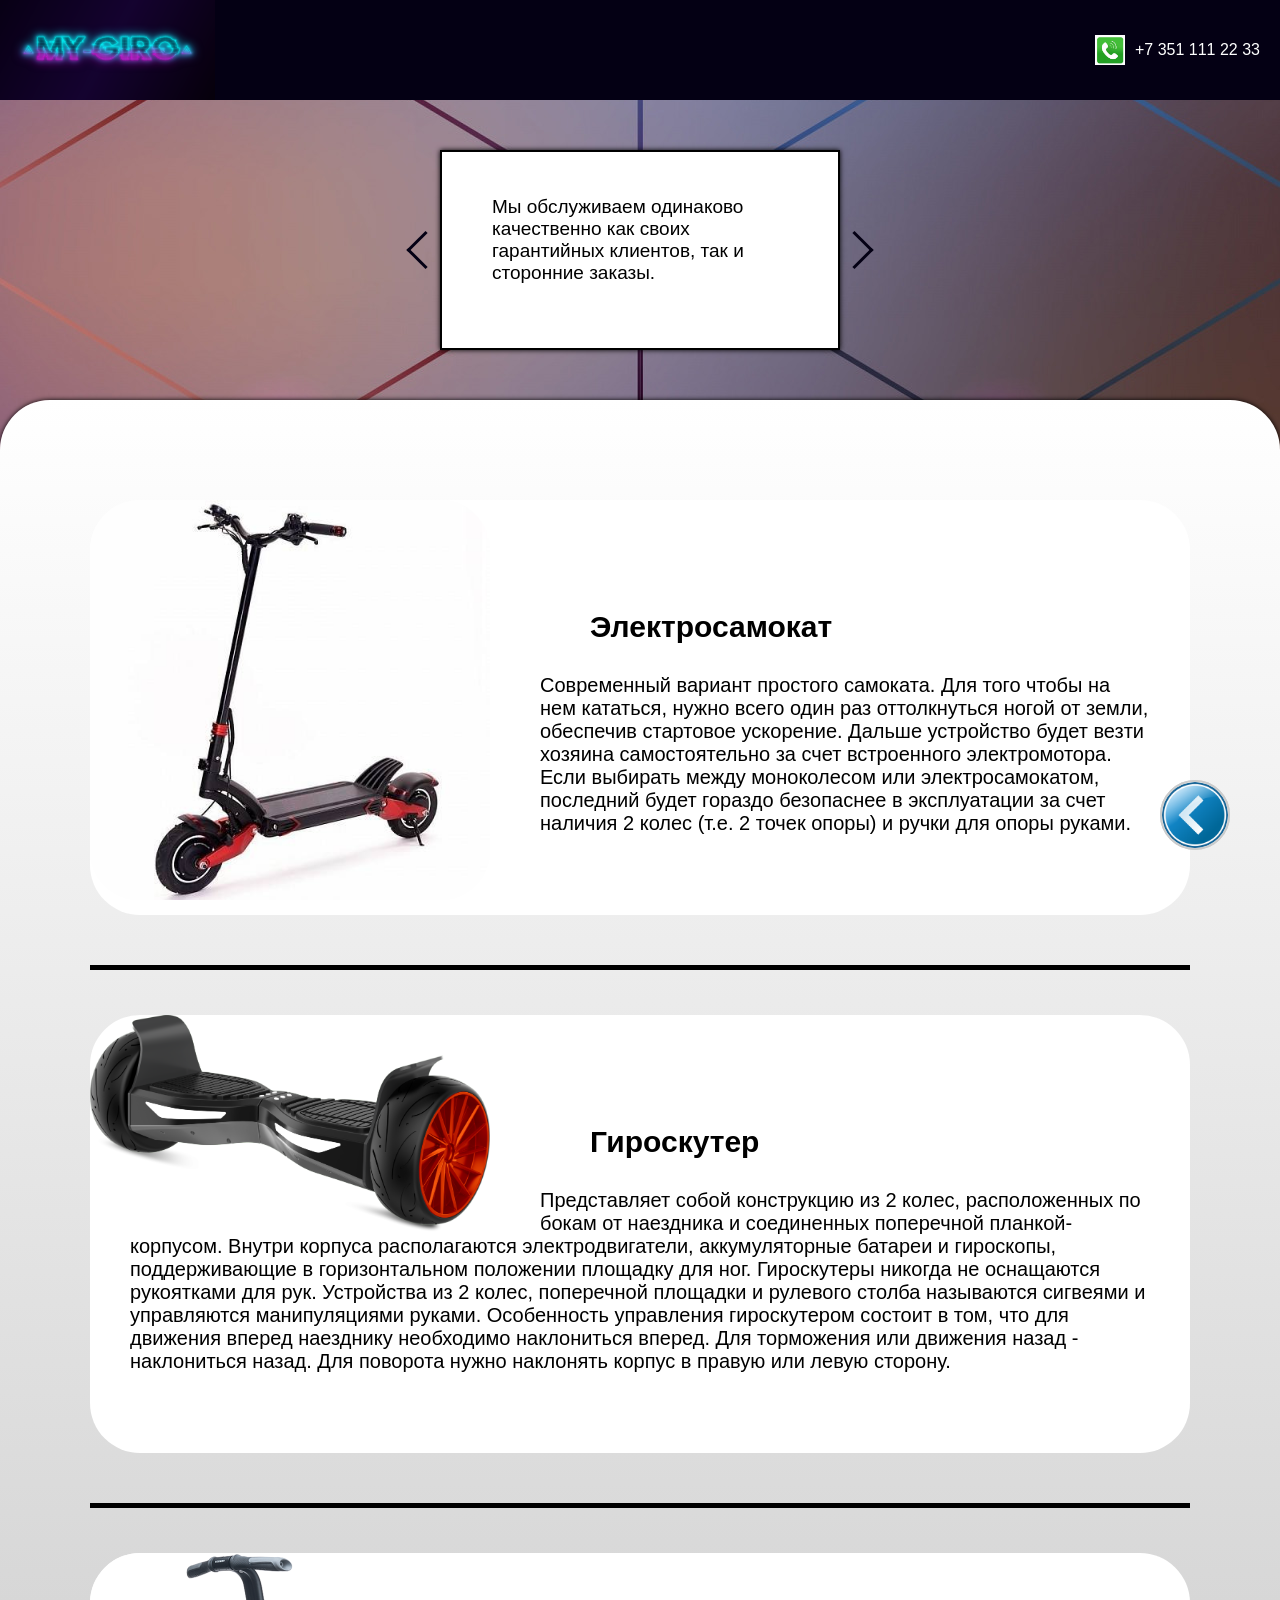
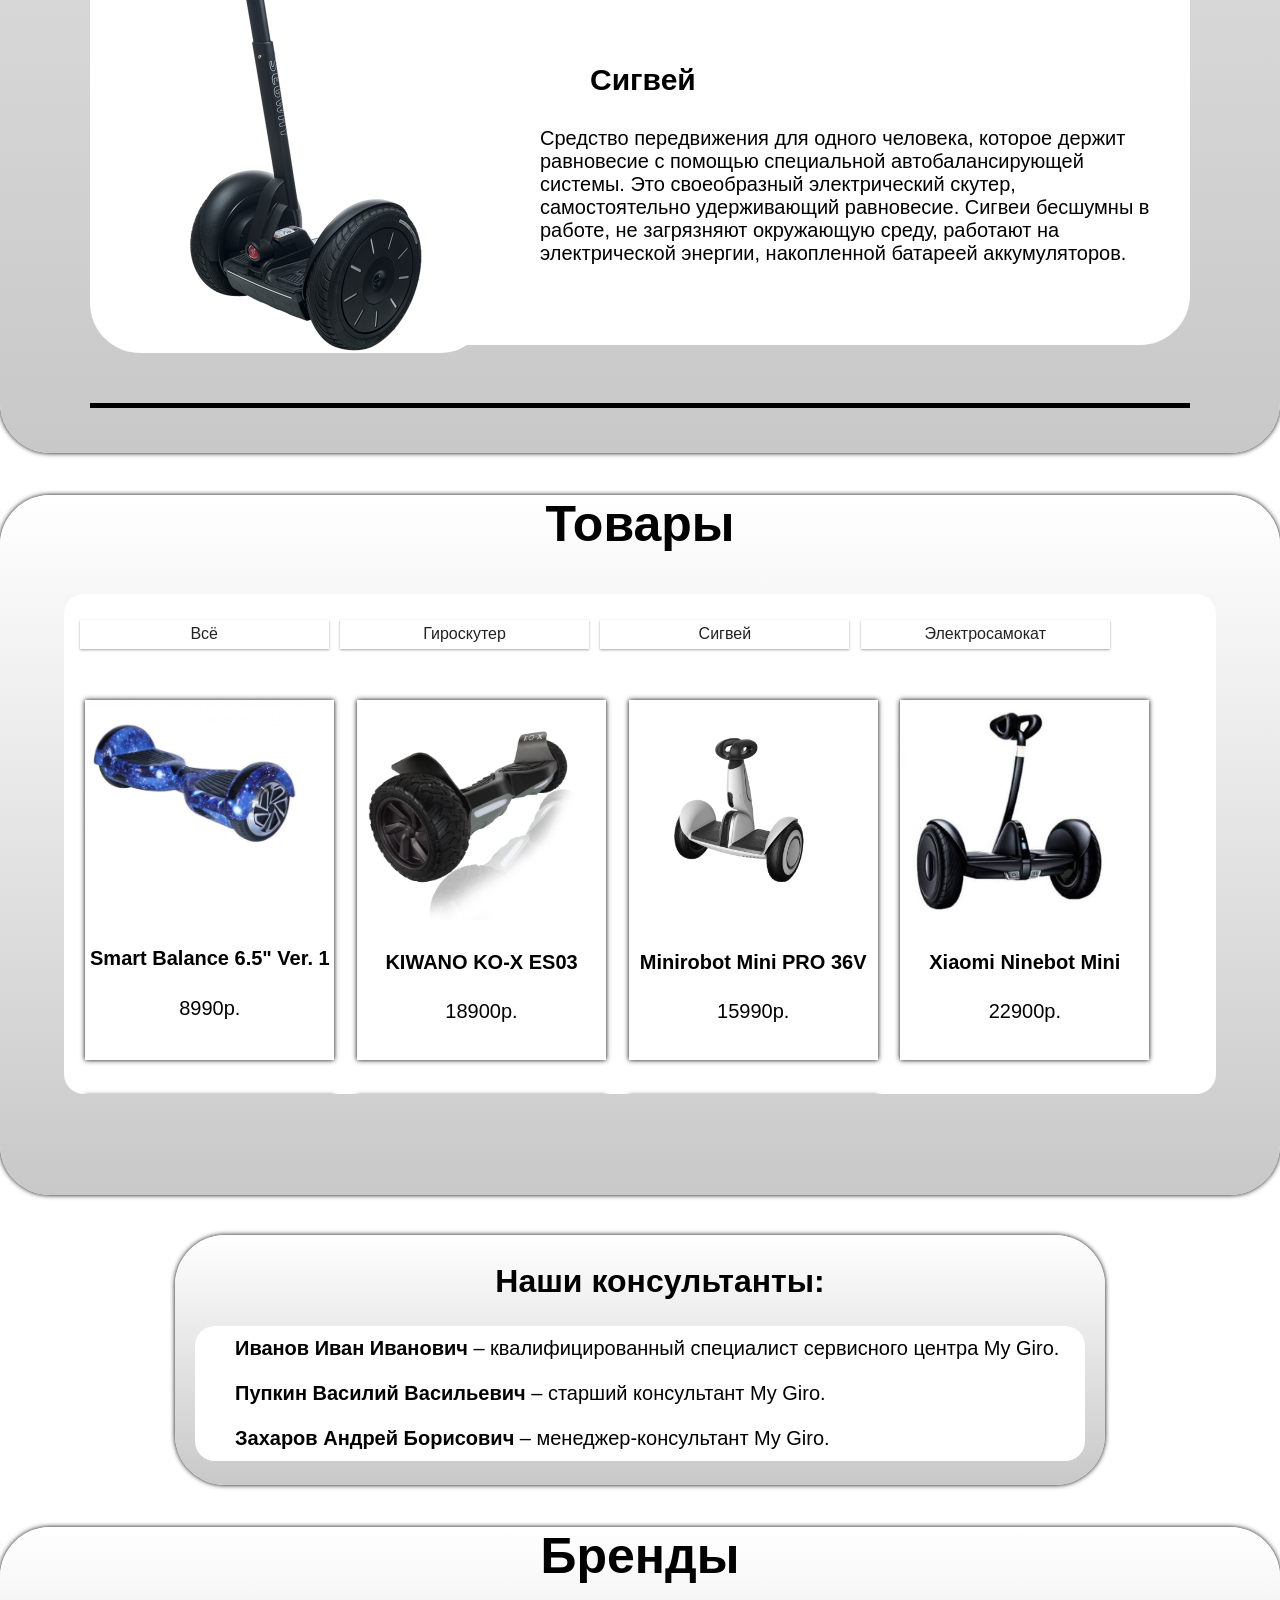
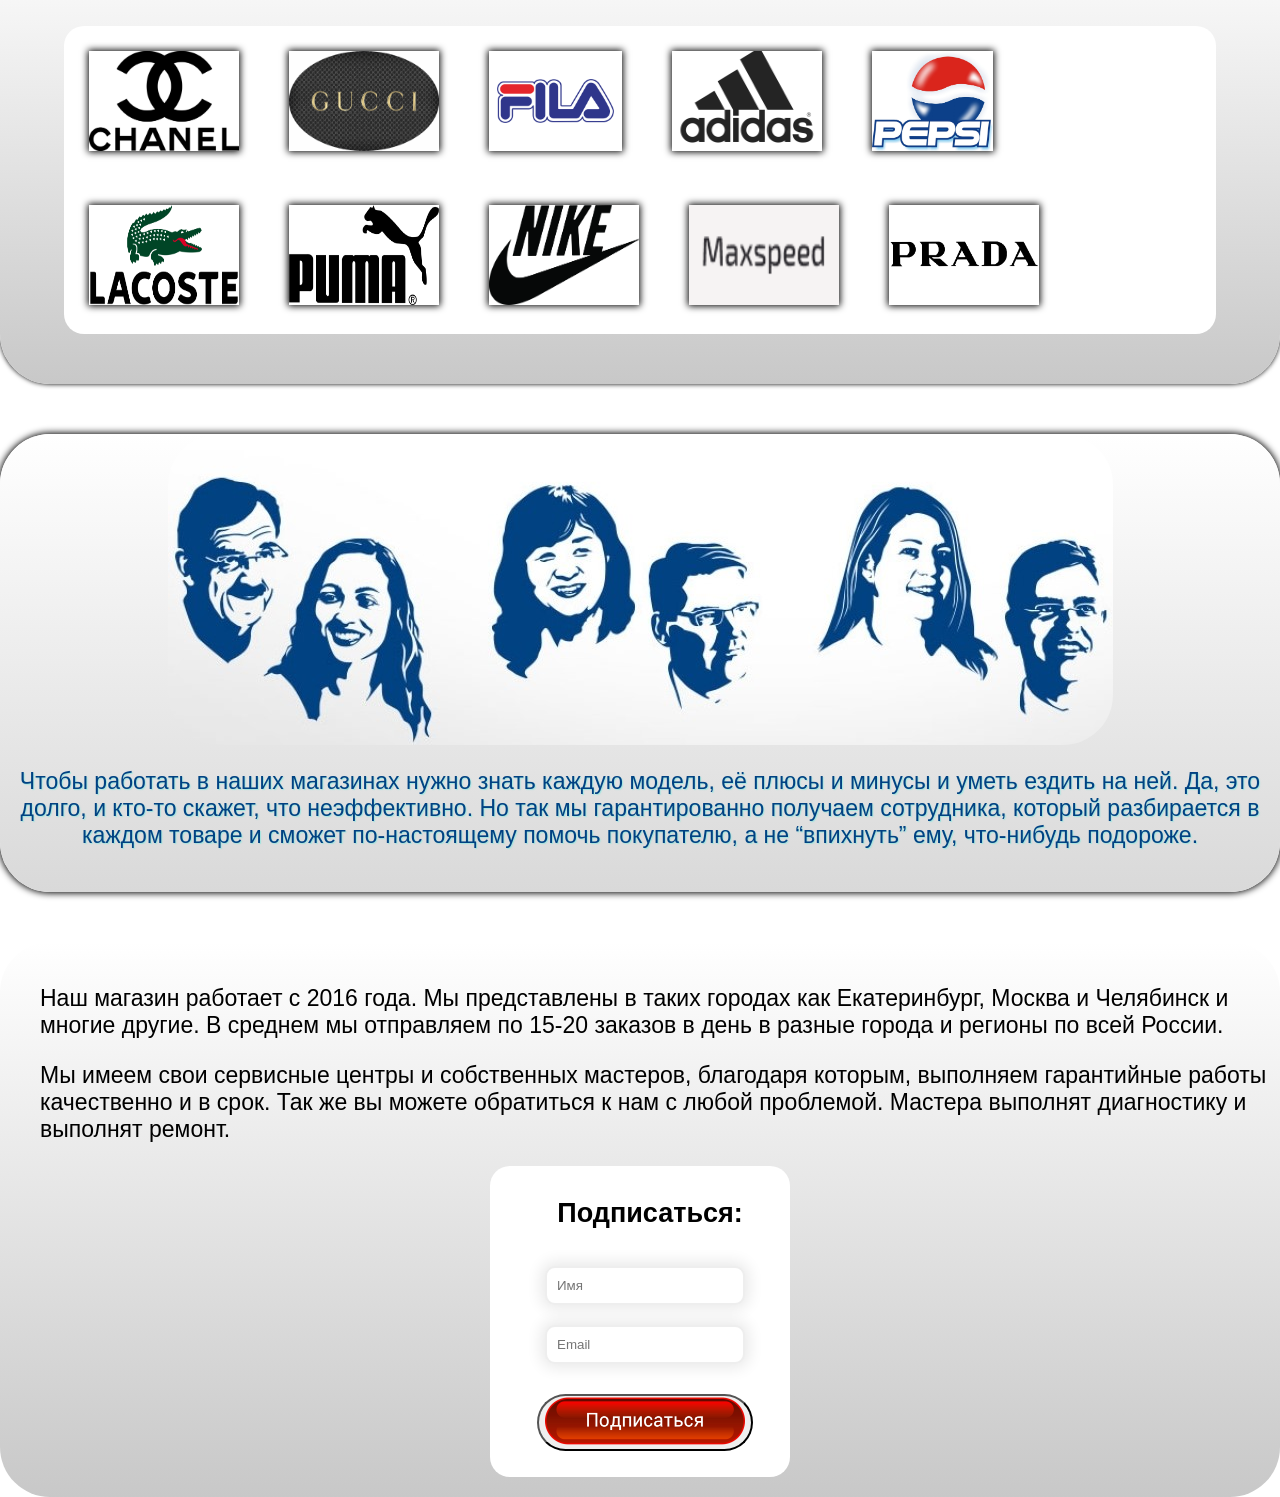
==== index.html @ 84d687fd "а" ====
<!DOCTYPE html>
<html lang="ru">

<head>
  <meta charset="utf-8" />
  <title>My Giro</title>
  <link rel="stylesheet" href="master.css" />
</head>

<body>
  <header>
    <!-- Логотип -->
    <div class="logo">
      <img src="../img/logo.png" alt="" class="logo-img" />
    </div>
    <!-- Телефон -->
    <div class="phone">
      <input type="image" src="../img/call.jpg" alt="Позвонить" class="call" />
      <a href="#" class="number">+7 351 111 22 33</a>
    </div>
  </header>
  <!-- Кнопка возвращения наверх -->
  <a href="#" title="Вернуться к началу" class="topbutton">
    <img src="../img/back.png" alt="" class="topbutton">
  </a>
  <!-- блок слайдера -->
  <div class="carousel-wrapper">
    <span id="item-1"></span>
    <span id="item-2"></span>
    <span id="item-3"></span>
    <span id="item-4"></span>
    <!-- 1й элемент слайдера -->
    <div class="carousel-item item-1">
      <p class="slider">
        Мы обслуживаем одинаково качественно как своих гарантийных клиентов,
        так и сторонние заказы.
      </p>
      <a class="arrow arrow-prev" href="#item-4"></a>
      <a class="arrow arrow-next" href="#item-2"></a>
    </div>
    <!-- 2й элемент слайдера -->
    <div class="carousel-item item-2">
      <p class="slider">
        Если деталь сломалась — в нашем центре ее не будут ремонтировать, а
        сразу заменят на новую.
      </p>
      <a class="arrow arrow-prev" href="#item-1"></a>
      <a class="arrow arrow-next" href="#item-3"></a>
    </div>
    <!-- 3й элемент слайдера -->
    <div class="carousel-item item-3">
      <p class="slider">
        Мы работаем с крупной сетью сервисных центров, ее филиалы находятся в
        70 городах России.
      </p>
      <a class="arrow arrow-prev" href="#item-2"></a>
      <a class="arrow arrow-next" href="#item-4"></a>
    </div>
    <!-- 4й элемент слайдера -->
    <div class="carousel-item item-4">
      <p class="slider">Гарантия действует в течении 3 лет!</p>
      <a class="arrow arrow-prev" href="#item-3"></a>
      <a class="arrow arrow-next" href="#item-1"></a>
    </div>
  </div>
  <!-- Блок, содержащий особенности электросамокатов, гироскутеров и сигвеев -->
  <div class="wrapper">
    <div class="content">
      <div class="container">
        <div class="item">
          <img src="../img/elsam.jpg" alt="" class="example" />
          <div class="item-text">
            <h3 class="title">Электросамокат</h3>
            <p class="item-p">
              Cовременный вариант простого самоката. Для того чтобы на нем
              кататься, нужно всего один раз оттолкнуться ногой от земли,
              обеспечив стартовое ускорение. Дальше устройство будет везти
              хозяина самостоятельно за счет встроенного электромотора. Если
              выбирать между моноколесом или электросамокатом, последний будет
              гораздо безопаснее в эксплуатации за счет наличия 2 колес (т.е.
              2 точек опоры) и ручки для опоры руками.
            </p>
          </div>
        </div>
        <div class="item">
          <img src="../img/gyro.png" alt="" class="example" />
          <div class="item-text">
            <h3 class="title">Гироскутер</h3>
            <p class="item-p">
              Представляет собой конструкцию из 2 колес, расположенных по
              бокам от наездника и соединенных поперечной планкой-корпусом.
              Внутри корпуса располагаются электродвигатели, аккумуляторные
              батареи и гироскопы, поддерживающие в горизонтальном положении
              площадку для ног. Гироскутеры никогда не оснащаются рукоятками
              для рук. Устройства из 2 колес, поперечной площадки и рулевого
              столба называются сигвеями и управляются манипуляциями руками.
              Особенность управления гироскутером состоит в том, что для
              движения вперед наезднику необходимо наклониться вперед. Для
              торможения или движения назад - наклониться назад. Для поворота
              нужно наклонять корпус в правую или левую сторону.
            </p>
          </div>
        </div>
        <div class="item">
          <img src="../img/seegway.png" alt="" class="example" />
          <div class="item-text">
            <h3 class="title">Сигвей</h3>
            <p class="item-p">
              Средство передвижения для одного человека, которое держит
              равновесие с помощью специальной автобалансирующей системы. Это
              своеобразный электрический скутер, самостоятельно удерживающий
              равновесие. Сигвеи бесшумны в работе, не загрязняют окружающую
              среду, работают на электрической энергии, накопленной батареей
              аккумуляторов.
            </p>
          </div>
        </div>
      </div>
    </div>
  </div>
  <!-- Блок со списком товаров и фильтром -->
  <div class="products">
    <h2>Товары</h2>
    <div class="products-items">
      <!-- Фильтр -->
      <input type="radio" id="all" name="product" class="product" />
      <label for="all">Всё</label>
      <input type="radio" id="gyro" name="product" class="product" />
      <label for="gyro">Гироскутер</label>
      <input type="radio" id="seegway" name="product" class="product" />
      <label for="seegway">Сигвей</label>
      <input type="radio" id="elsam" name="product" class="product" />
      <label for="elsam">Электросамокат</label>
      <!-- Список товаров -->
      <div class="tile gyro">
        <div class="item-product">
          <div class="product-img">
            <img src="../img/tov1.jpg" alt="" class="img-product" />
          </div>
          <div class="name-price1">
            <h4>Smart Balance 6.5" Ver. 1</h4>
            <div class="price">8990р.</div>
          </div>
        </div>
      </div>
      <div class="tile gyro">
        <div class="item-product">
          <div class="product-img">
            <img src="../img/tov2.jpg" alt="" class="img-product" />
          </div>
          <div class="name-price">
            <h4>KIWANO KO-X ES03</h4>
            <div class="price">18900р.</div>
          </div>
        </div>
      </div>
      <div class="tile seegway">
        <div class="item-product">
          <div class="product-img">
            <img src="../img/tov3.png" alt="" class="img-product" />
          </div>
          <div class="name-price">
            <h4>Minirobot Mini PRO 36V</h4>
            <div class="price">15990р.</div>
          </div>
        </div>
      </div>
      <div class="tile seegway">
        <div class="item-product">
          <div class="product-img">
            <img src="../img/tov4.jpg" alt="" class="img-product" />
          </div>
          <div class="name-price">
            <h4>Xiaomi Ninebot Mini</h4>
            <div class="price">22900р.</div>
          </div>
        </div>
      </div>
      <div class="tile seegway">
        <div class="item-product">
          <div class="product-img">
            <img src="../img/tov5.png" alt="" class="img-product" />
          </div>
          <div class="name-price">
            <h4>Hili E+</h4>
            <div class="price">39900.</div>
          </div>
        </div>
      </div>
      <div class="tile elsam">
        <div class="item-product">
          <div class="product-img">
            <img src="../img/tov6.png" alt="" class="img-product" />
          </div>
          <div class="name-price">
            <h4>Yamato PES MINI</h4>
            <div class="price">15900р.</div>
          </div>
        </div>
      </div>
      <div class="tile elsam">
        <div class="item-product">
          <div class="product-img">
            <img src="../img/tov7.jpg" alt="" class="img-product" />
          </div>
          <div class="name-price">
            <h4>KUGOO S2 (Jilong)</h4>
            <div class="price">14900р.</div>
          </div>
        </div>
      </div>
    </div>
  </div>
  <!-- Блок с информацией о консультантах -->
  <div class="consultation">
    <h2 class="consultation-title">Наши консультанты:</h2>
    <div class="consultation-block">
      <ul class="consultation-ul">
        <li class="consultation-list">
          <span class="consultation-name">Иванов Иван Иванович</span> –
          квалифицированный специалист сервисного центра My Giro.
        </li>
        <li class="consultation-list">
          <span class="consultation-name">Пупкин Василий Васильевич</span> –
          старший консультант My Giro.
        </li>
        <li class="consultation-list">
          <span class="consultation-name">Захаров Андрей Борисович</span> –
          менеджер-консультант My Giro.
        </li>
      </ul>
    </div>
  </div>
  <!-- Блок брендов -->
  <div class="brands">
    <h2 class="brands-title">Бренды</h2>
    <!-- Картинки брендов -->
    <div class="brands-pic">
      <div class="brands-pic-box">
        <img src="../brand/br1.png" alt="" class="brands-pic-img" />
      </div>
      <div class="brands-pic-box">
        <img src="../brand/br2.png" alt="" class="brands-pic-img" />
      </div>
      <div class="brands-pic-box">
        <img src="../brand/br3.png" alt="" class="brands-pic-img" />
      </div>
      <div class="brands-pic-box">
        <img src="../brand/br4.png" alt="" class="brands-pic-img" />
      </div>
      <div class="brands-pic-box">
        <img src="../brand/br5.png" alt="" class="brands-pic-img" />
      </div>
      <div class="brands-pic-box">
        <img src="../brand/br6.png" alt="" class="brands-pic-img" />
      </div>
      <div class="brands-pic-box">
        <img src="../brand/br7.png" alt="" class="brands-pic-img" />
      </div>
      <div class="brands-pic-box">
        <img src="../brand/br8.png" alt="" class="brands-pic-img" />
      </div>
      <div class="brands-pic-box">
        <img src="../brand/br9.png" alt="" class="brands-pic-img" />
      </div>
      <div class="brands-pic-box">
        <img src="../brand/br10.png" alt="" class="brands-pic-img" />
      </div>
    </div>
  </div>
  <!-- Блок с полезной информацией -->
  <div class="personal">
    <div class="personal-pic">
      <img src="../img/personal.jpg" alt="" class="personal-img" />
    </div>
    <div class="personal-text">
      <p class="personal-p">
        Чтобы работать в наших магазинах нужно знать каждую модель, её плюсы и
        минусы и уметь ездить на ней. Да, это долго, и кто-то скажет, что
        неэффективно. Но так мы гарантированно получаем сотрудника, который
        разбирается в каждом товаре и сможет по-настоящему помочь покупателю,
        а не “впихнуть” ему, что-нибудь подороже.
      </p>
    </div>
  </div>
  <!-- Блок с краткой информацией о компании и форма для подписки на email-рассылки -->
  <div class="info">
    <div class="info-inf">
      <!-- Краткая информация -->
      <ul class="info-ul">
        <li class="info-list">
          <p class="info-p">Наш магазин работает с 2016 года. Мы представлены в таких городах
            как Екатеринбург, Москва и Челябинск и многие другие. В среднем мы
            отправляем по 15-20 заказов в день в разные города и регионы по всей
            России.</p>
        </li>
        <li class="info-list">
          <p class="info-p">Мы имеем свои сервисные центры и собственных мастеров, благодаря
            которым, выполняем гарантийные работы качественно и в срок. Так же
            вы можете обратиться к нам с любой проблемой. Мастера выполнят
            диагностику и выполнят ремонт.</p>
        </li>
      </ul>
    </div>
    <!-- Форма для подписки -->
    <div class="form-block">
      <h3 class="form-title">Подписаться:</h3>
      <form method="post" class="subscribe">
        <ul>
          <li class="subscribe">
            <input type="text" id="name" name="user_name" class="subscribe" placeholder="Имя">
          </li>
          <li class="subscribe">
            <input type="email" id="mail" name="user_mail" class="subscribe" placeholder="Email">
          </li>
          <li class="subscribe">
            <button type="submit" class="subscribe">
              <img src="../img/subscribe.png" class="subscribe">
            </button>
          </li>
        </ul>
      </form>
    </div>
  </div>
</body>

</html>
---- master.css ----
/* Стили для тела */
body {
  margin: 0 auto;
  font-family: "Comic Sans MS", sans-serif;
  background-image: url(../img/fone.jpg);
  background-position: center;
  background-attachment: fixed;
}
/* Стили для шапки */
header {
  background-color: #040014;
  width: 100%;
  height: 100px;
  padding: 0;
  display: flex;
  justify-content: space-between;
}
/* Стили для логотипа */
.logo-img {
  height: 100px;
  width: 100%;
  margin-right: 15px;
}
/* Стили для блока с номером телефона */
.phone {
  display: flex;
  align-items: center;
  margin-right: 20px;
}
/* Картинка к номеру телефона */
.call {
  height: 30px;
  margin: 5px 10px;
}
/* Номер телефона */
.number {
  text-decoration: none;
  color: white;
}
/* Слайдер */
.carousel-wrapper {
  height: 200px;
  position: relative;
  width: 400px;
  margin: 50px auto;
  border: solid 2px;
  box-shadow: 0 0 5px;
  background-color: white;
}
.carousel-item {
  position: absolute;
  top: 0;
  bottom: 0;
  left: 0;
  right: 0;
  padding: 25px 50px;
  opacity: 0;
  transition: all 0.5s ease-in-out;
  margin: auto;
}
/* Слайд */
.arrow {
  border: solid #040014;
  border-width: 0 3px 3px 0;
  display: inline-block;
  padding: 12px;
}
/* Предыдущий слайд */
.arrow-prev {
  left: -30px;
  position: absolute;
  top: 50%;
  transform: translateY(-50%) rotate(135deg);
}
/* Следующий слайд */
.arrow-next {
  right: -30px;
  position: absolute;
  top: 50%;
  transform: translateY(-50%) rotate(-45deg);
}

[id^="item"] {
  display: none;
}
.item-1 {
  z-index: 2;
  opacity: 1;
}
*:target ~ .item-1 {
  opacity: 0;
}
#item-1:target ~ .item-1 {
  opacity: 1;
}
#item-2:target ~ .item-2,
#item-3:target ~ .item-3,
#item-4:target ~ .item-4 {
  z-index: 4;
  opacity: 1;
}
.slider {
  font-size: 19px;
}
.article {
  display: flex;
  flex-direction: column;
  flex-basis: auto; /* Устанавливает начальный размер элемента в зависимости от его содержимого */
}
.article-body {
  display: flex;
  flex: 1;
  flex-direction: column;
}
.article-content {
  flex: 1; /* Содержимое заполняет все оставшееся место, тем самым прижимая информационную панель к нижней части */
}
/* Блок с особенностями гироскутеров, электросамокатов и сигвеев */
.wrapper {
  width: auto;
  margin: 0 auto;
  display: flex;
}
.content {
  max-width: 1300px;
  min-width: 100px;
  padding: 20px;
  background-color: white;
  margin: 0 auto;
  background: linear-gradient(180deg, white, rgb(200, 200, 200));
  border-radius: 50px;
  box-shadow: 0 0 5px;
}
.container {
  display: flex;
  flex-direction: column;
  margin: 30px 70px;
}
.item {
  max-width: 1300px;
  min-width: none;
  box-shadow: 0 5px;
  padding: 50px 0;
}
.example {
  display: flex;
  float: left;
  width: auto;
  max-height: 400px;
  max-width: 400px;
  margin-right: 50px;
  border-radius: 50px;
}
.item-text {
  align-items: center;
  width: 100%;
  background-color: white;
  padding: 80px 0;
  border-radius: 50px;
}
/* Оформление заголовков статей */
h3.title {
  display: flex;
  font-size: 30px;
  padding-left: 50px;
}
/* Оформление текста статей */
p.item-p {
  font-size: 20px;
  margin: 0 40px;
}
/* Оформление заголовка раздела с товарами */
h2 {
  text-align: center;
  font-size: 50px;
}
/* Блок с товарами */
.products {
  background: linear-gradient(180deg, white, rgb(200, 200, 200));
  padding-bottom: 1px;
  border-radius: 50px;
  box-shadow: 0 0 5px;
}
.products-items {
  width: 90%;
  margin: 0 auto;
  overflow: auto scroll;
  height: 500px;
  margin-bottom: 100px;
  background-color: white;
  padding: 20px 10px 0 10px;
}
/* Оформление фильтра */
label {
  width: 22%;
  text-align: center;
  background: #ffffff;
  box-shadow: 0 1px 3px rgba(0, 0, 0, 0.12), 0 1px 2px rgba(0, 0, 0, 0.24);
  color: #222222;
  padding: 0.5%;
  margin: 0.5%;
  cursor: pointer;
  float: left;
}
.product {
  display: none;
}
input[type="radio"][id="all"]:checked + label {
  background-color: gainsboro;
}
input[type="radio"][id="elsam"]:checked + label {
  background-color: gainsboro;
}
input[type="radio"][id="elsam"]:checked ~ .seegway,
input[type="radio"][id="elsam"]:checked ~ .gyro {
  width: 0;
  height: 0;
  padding: 0;
  margin: 0;
  opacity: 0;
}
input[type="radio"][id="gyro"]:checked + label {
  background-color: gainsboro;
}
input[type="radio"][id="gyro"]:checked ~ .seegway,
input[type="radio"][id="gyro"]:checked ~ .elsam {
  width: 0;
  height: 0;
  padding: 0;
  margin: 0;
  opacity: 0;
}
input[type="radio"][id="seegway"]:checked + label {
  background-color: gainsboro;
}
input[type="radio"][id="seegway"]:checked ~ .gyro,
input[type="radio"][id="seegway"]:checked ~ .elsam {
  width: 0;
  height: 0;
  padding: 0;
  margin: 0;
  opacity: 0;
}
/* оформление плиток */
.tile {
  width: 23%;
  height: 350px;
  float: left;
  transition: all 1s;
  margin: 0.5%;
  padding: 0.5%;
  margin-top: 40px;
}
.products-items {
  border-radius: 20px;
}
.item-product {
  max-width: 280;
  height: 360px;
  box-shadow: 0 0 5px;
}
/* Оформление картинок в плитках */
.img-product {
  max-width: 220px;
  height: auto;
  margin: auto;
  right: 0;
  left: 0;
  object-fit: contain;
}
.product-img {
  overflow: hidden;
}
/* Увеличение плиток при наведении */
.tile:hover {
  transform: scale(1.05);
}
/* Оформление названия и цены товара */
.name-price {
  margin: 0;
  font-size: 20px;
  text-align: center;
  background-color: rgba(255, 255, 255, 0);
}
.name-price1 {
  margin: 0;
  padding-top: 70px;
  font-size: 20px;
  text-align: center;
  background-color: rgba(255, 255, 255, 0);
}
/* Размер названий товаров */
h4 {
  font-size: 20px;
}
/* Блок с информацией он кунсультантах */
.consultation {
  background: linear-gradient(180deg, white, rgb(200, 200, 200));
  height: 250px;
  margin: 0 auto;
  border-radius: 50px;
  box-shadow: 0 0 5px;
  width: 930px;
  margin-top: 40px;
  padding-top: 1px;
  padding-left: 20px;
  padding-right: 20px;
}
/* Оформление заголовка блока с информацией о консультантах */
h2.consultation-title {
  font-size: 32px;
  margin-left: 40px;
}
/* Список консультантов */
.consultation-ul {
  background-color: rgb(255, 255, 255);
  width: 890px;
  border-radius: 20px;
}
li.consultation-list {
  font-size: 20px;
  line-height: 45px;
  list-style-type: none;
}
/* Оформление имен консультантов */
.consultation-name {
  font-weight: 600;
}
/* Блок с брендами */
.brands {
  height: auto;
  width: auto;
  border-radius: 50px;
  box-shadow: 0 0 5px;
  background: linear-gradient(180deg, white, rgb(200, 200, 200));
  padding-bottom: 50px;
  margin-bottom: 50px;
}
.brands-pic {
  display: flex;
  flex-flow: row wrap;
  background-color: rgba(255, 255, 255, 1);
  width: 90%;
  margin: 0 auto;
  border-radius: 20px;
}
/* Увеличение картинок брендов при наведении */
.brands-pic-img:hover {
  transform: scale(1.05);
}
/* Оформление картинок с брендами */
.brands-pic-img {
  max-width: 150px;
  height: 100px;
  margin: 20px;
  box-shadow: 0 0 7px 1px;
}
.brands-pic-box {
  margin: 5px;
}
/* Блок с полезной информацией */
.personal {
  box-shadow: 0 0 7px 1px;
  background: linear-gradient(180deg, white, rgb(217, 217, 217));
  border-radius: 50px;
  padding-bottom: 20px;
  margin-bottom: 50px;
}
/* Оформление картинки в блоке с полезной информацией */
.personal-img {
  border-radius: 50px;
  margin: 0 auto;
  display: block;
}
/* Оформление текста с полезной информацией */
p.personal-p {
  font-size: 23px;
  color: rgb(1, 66, 130);
  text-align: center;
  text-shadow: 1px 1px 1px rgba(101, 235, 226, 0.5);
}
/* Блок с краткой информацией о компании */
.info {
  padding: 20px 0;
  background: linear-gradient(180deg, white, rgb(200, 200, 200));
  border-radius: 50px;
}
/* Список с информацией */
li.info-list {
  list-style-type: none;
}
/* Текст информации */
.info-p {
  font-size: 23px;
}
/* Удаление маркера слева у списка*/
li.subscribe {
  list-style-type: none;
}
/* Оформление полей формы для подписки */
input.subscribe {
  width: 200px;
  padding: 10px;
  margin: 10px 0;
  border: 2px solid #eee;
  box-shadow: 0 0 15px 4px rgba(0, 0, 0, 0.09);
  border-radius: 10px;
}
*,
*:before,
*:after {
  box-sizing: border-box;
}
/* Блок с формой */
.form-block {
  width: 300px;
  text-align: center;
  margin: 0 auto;
  padding: 5px 30px 10px 0;
  background-color: white;
  border-radius: 20px;
}
/* Заголовок для подписки */
h3.form-title {
  font-size: 27px;
  padding-left: 50px;
}
/* Оформление кнопки подписки */
button.subscribe {
  border-radius: 50px;
  margin-top: 20px;
}
/* Картинка для кнопки */
img.subscribe {
  width: 200px;
  height: auto;
}
/* Оформление кнопки наверх */
.topbutton {
  width: 70px;
  height: 70px;
  border: 2px solid #ccc;
  background: #f7f7f7;
  position: fixed;
  bottom: 50px;
  right: 50px;
  cursor: pointer;
  border-radius: 50px;
}
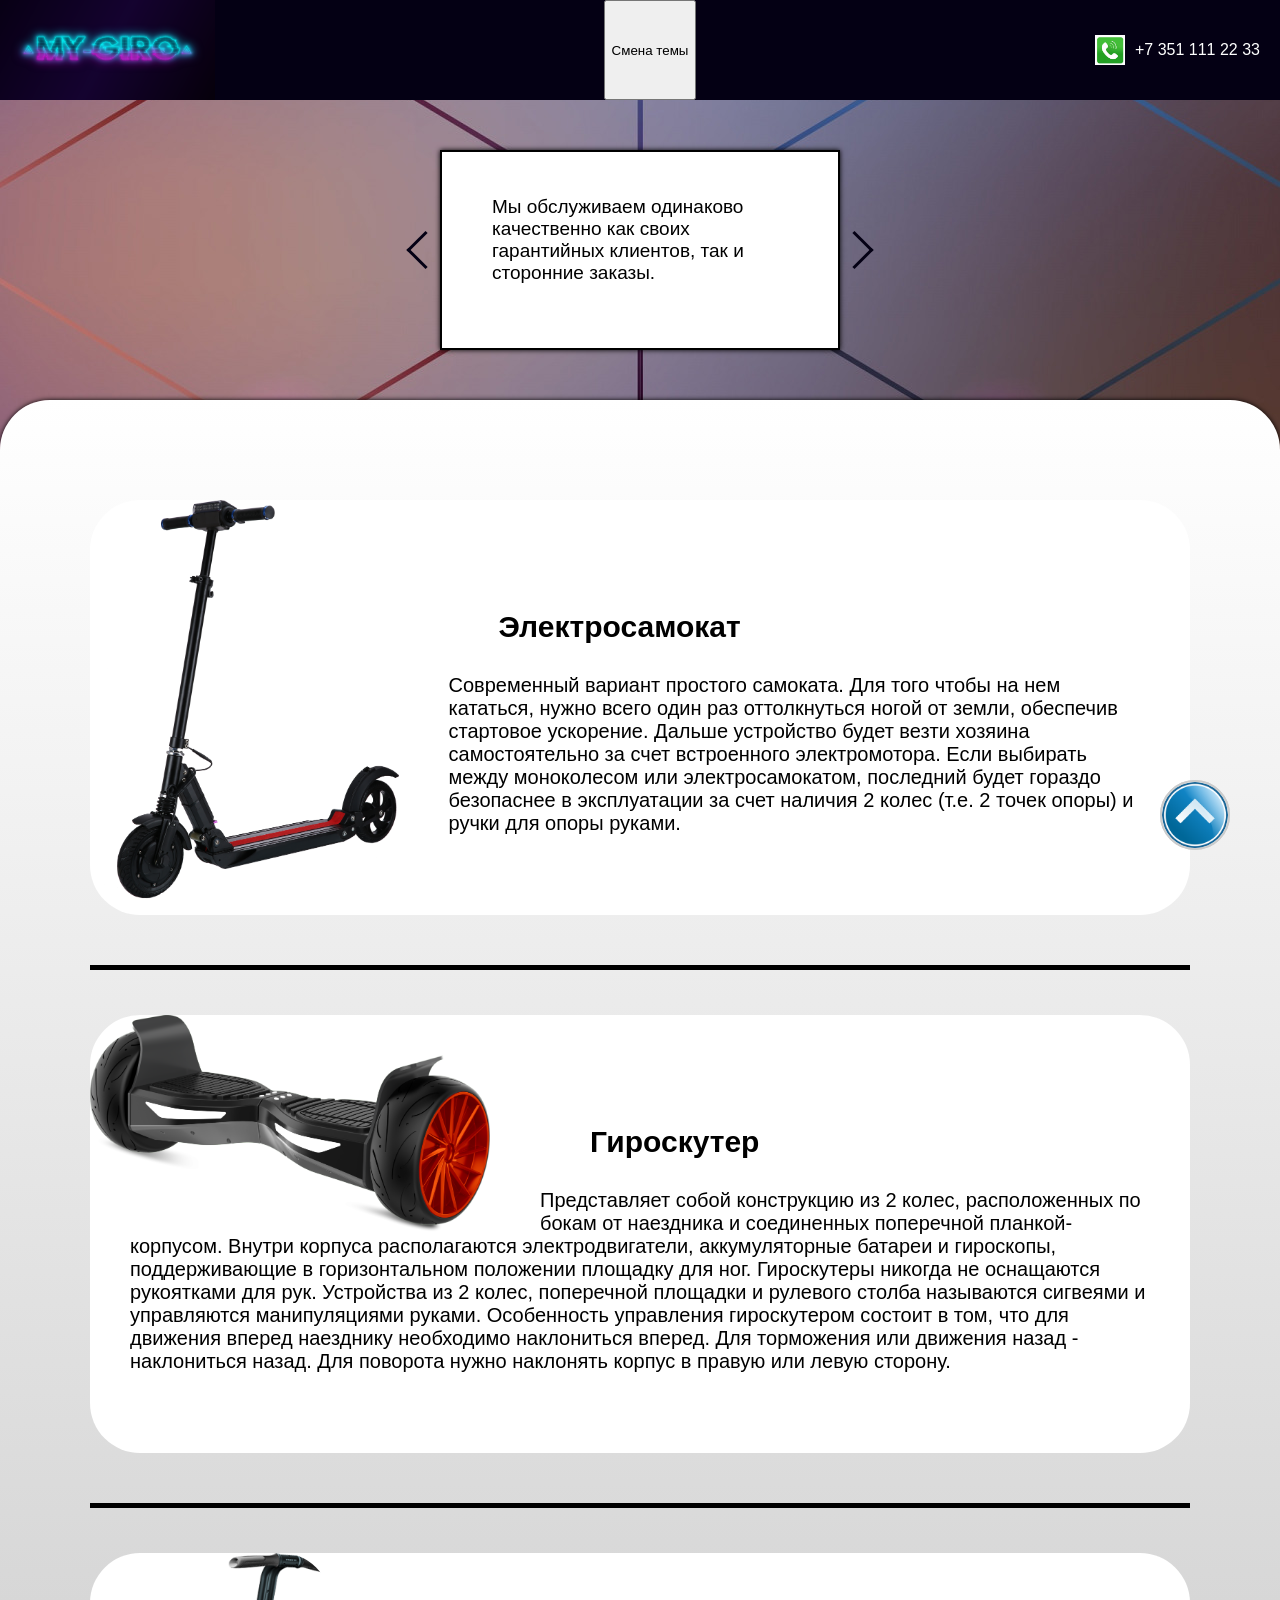
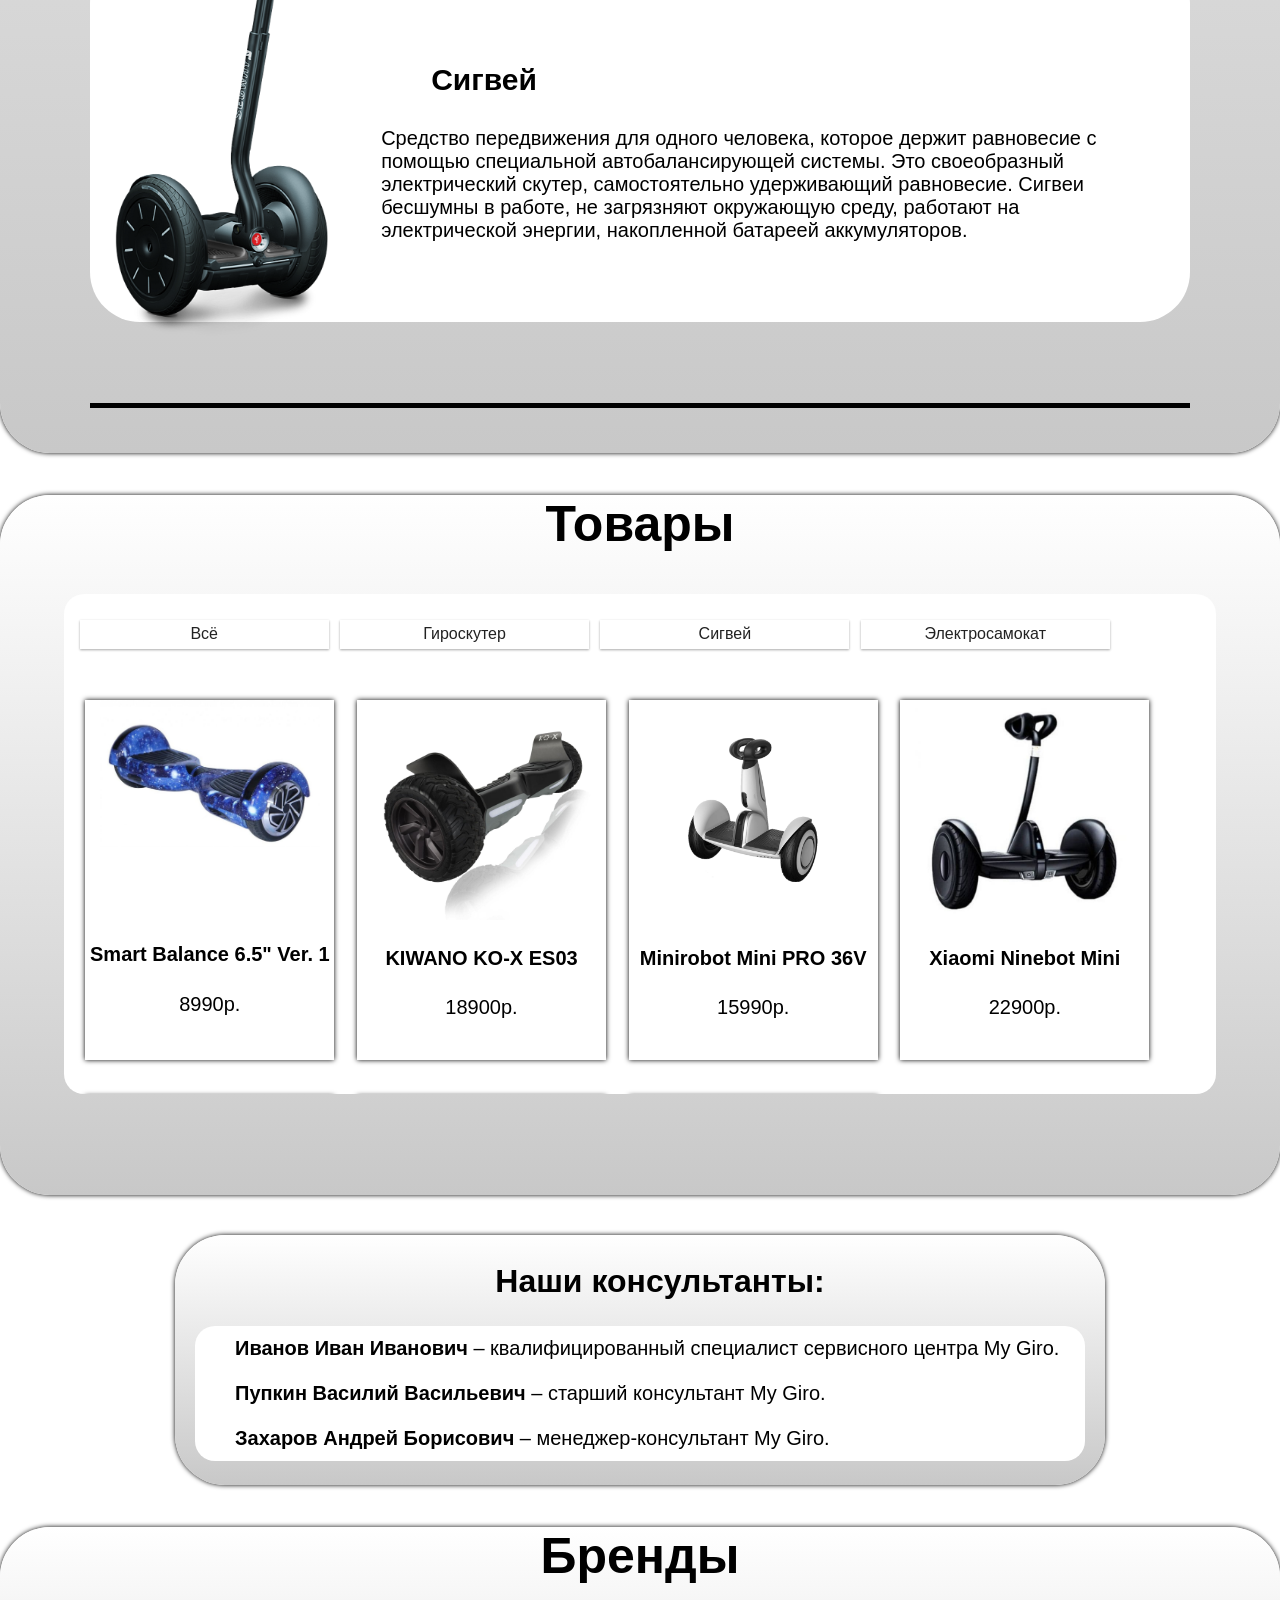
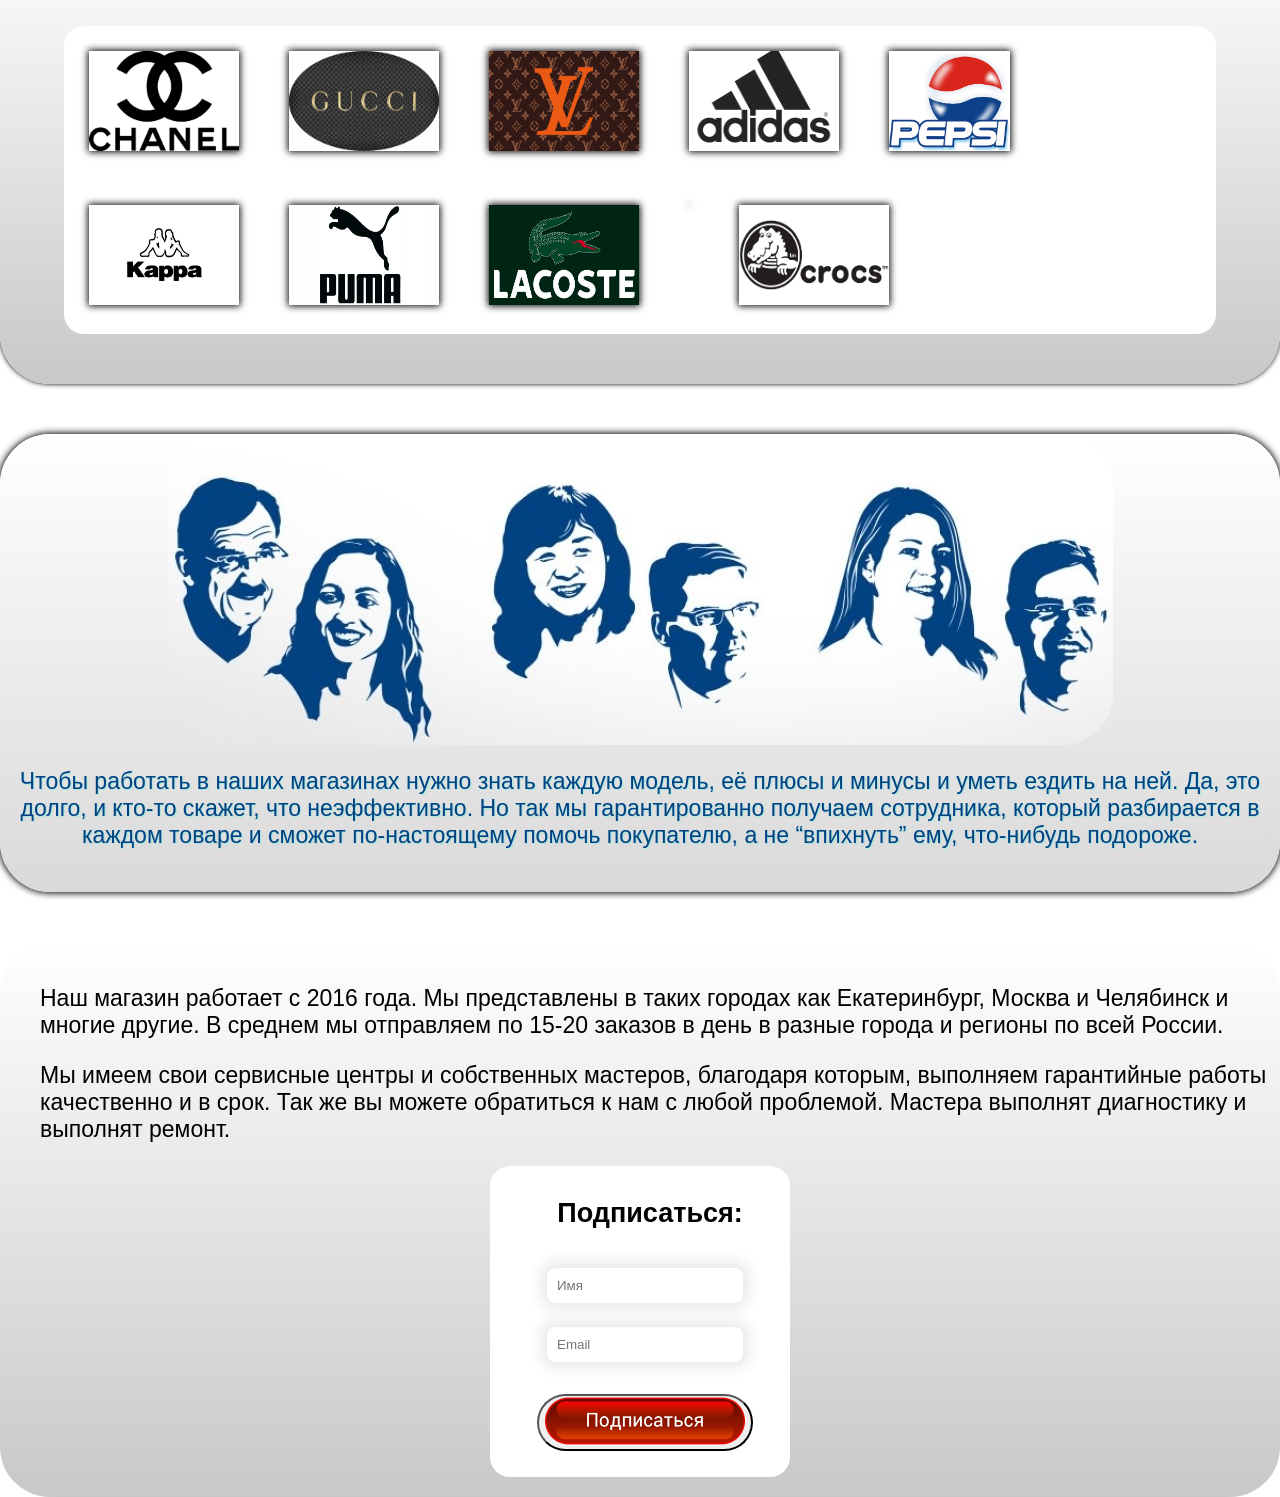
==== commit fb90aa79: "a" ====
--- a/index.html
+++ b/index.html
@@ -2,326 +2,302 @@
 <html lang="ru">
 
 <head>
-  <meta charset="utf-8" />
-  <title>My Giro</title>
-  <link rel="stylesheet" href="master.css" />
+    <meta charset="utf-8" />
+    <title>My Giro</title>
+    <link rel="stylesheet" href="master.css" id="theme-link" />
+    <link rel="icon" href="logo2.ico" type="image/x-icon" />
 </head>
 
 <body>
-  <header>
-    <!-- Логотип -->
-    <div class="logo">
-      <img src="../img/logo.png" alt="" class="logo-img" />
-    </div>
-    <!-- Телефон -->
-    <div class="phone">
-      <input type="image" src="../img/call.jpg" alt="Позвонить" class="call" />
-      <a href="#" class="number">+7 351 111 22 33</a>
-    </div>
-  </header>
-  <!-- Кнопка возвращения наверх -->
-  <a href="#" title="Вернуться к началу" class="topbutton">
-    <img src="../img/back.png" alt="" class="topbutton">
-  </a>
-  <!-- блок слайдера -->
-  <div class="carousel-wrapper">
-    <span id="item-1"></span>
-    <span id="item-2"></span>
-    <span id="item-3"></span>
-    <span id="item-4"></span>
-    <!-- 1й элемент слайдера -->
-    <div class="carousel-item item-1">
-      <p class="slider">
-        Мы обслуживаем одинаково качественно как своих гарантийных клиентов,
-        так и сторонние заказы.
-      </p>
-      <a class="arrow arrow-prev" href="#item-4"></a>
-      <a class="arrow arrow-next" href="#item-2"></a>
-    </div>
-    <!-- 2й элемент слайдера -->
-    <div class="carousel-item item-2">
-      <p class="slider">
-        Если деталь сломалась — в нашем центре ее не будут ремонтировать, а
-        сразу заменят на новую.
-      </p>
-      <a class="arrow arrow-prev" href="#item-1"></a>
-      <a class="arrow arrow-next" href="#item-3"></a>
-    </div>
-    <!-- 3й элемент слайдера -->
-    <div class="carousel-item item-3">
-      <p class="slider">
-        Мы работаем с крупной сетью сервисных центров, ее филиалы находятся в
-        70 городах России.
-      </p>
-      <a class="arrow arrow-prev" href="#item-2"></a>
-      <a class="arrow arrow-next" href="#item-4"></a>
-    </div>
-    <!-- 4й элемент слайдера -->
-    <div class="carousel-item item-4">
-      <p class="slider">Гарантия действует в течении 3 лет!</p>
-      <a class="arrow arrow-prev" href="#item-3"></a>
-      <a class="arrow arrow-next" href="#item-1"></a>
-    </div>
-  </div>
-  <!-- Блок, содержащий особенности электросамокатов, гироскутеров и сигвеев -->
-  <div class="wrapper">
-    <div class="content">
-      <div class="container">
-        <div class="item">
-          <img src="../img/elsam.jpg" alt="" class="example" />
-          <div class="item-text">
-            <h3 class="title">Электросамокат</h3>
-            <p class="item-p">
-              Cовременный вариант простого самоката. Для того чтобы на нем
-              кататься, нужно всего один раз оттолкнуться ногой от земли,
-              обеспечив стартовое ускорение. Дальше устройство будет везти
-              хозяина самостоятельно за счет встроенного электромотора. Если
-              выбирать между моноколесом или электросамокатом, последний будет
-              гораздо безопаснее в эксплуатации за счет наличия 2 колес (т.е.
-              2 точек опоры) и ручки для опоры руками.
+    <header>
+        <!-- Логотип -->
+        <div class="logo">
+            <img src="img/logo.png" alt="" class="logo-img" />
+        </div>
+        <!-- Кнопка смены темы -->
+        <button class="btn-toggle">Смена темы</button>
+        <!-- Телефон -->
+        <div class="phone">
+            <input type="image" src="img/call.jpg" alt="Позвонить" class="call" />
+            <a href="#" class="number">+7 351 111 22 33</a>
+        </div>
+    </header>
+    <!-- Кнопка возвращения наверх -->
+    <a href="#" title="Вернуться к началу" class="topbutton">
+        <img src="img/back.png" alt="" class="topbutton" />
+    </a>
+    <!-- блок слайдера -->
+    <div class="carousel-wrapper">
+        <span id="item-1"></span>
+        <span id="item-2"></span>
+        <span id="item-3"></span>
+        <span id="item-4"></span>
+        <!-- 1й элемент слайдера -->
+        <div class="carousel-item item-1">
+            <p class="slider">
+                Мы обслуживаем одинаково качественно как своих гарантийных клиентов, так и сторонние заказы.
             </p>
-          </div>
-        </div>
-        <div class="item">
-          <img src="../img/gyro.png" alt="" class="example" />
-          <div class="item-text">
-            <h3 class="title">Гироскутер</h3>
-            <p class="item-p">
-              Представляет собой конструкцию из 2 колес, расположенных по
-              бокам от наездника и соединенных поперечной планкой-корпусом.
-              Внутри корпуса располагаются электродвигатели, аккумуляторные
-              батареи и гироскопы, поддерживающие в горизонтальном положении
-              площадку для ног. Гироскутеры никогда не оснащаются рукоятками
-              для рук. Устройства из 2 колес, поперечной площадки и рулевого
-              столба называются сигвеями и управляются манипуляциями руками.
-              Особенность управления гироскутером состоит в том, что для
-              движения вперед наезднику необходимо наклониться вперед. Для
-              торможения или движения назад - наклониться назад. Для поворота
-              нужно наклонять корпус в правую или левую сторону.
+            <a class="arrow arrow-prev" href="#item-4"></a>
+            <a class="arrow arrow-next" href="#item-2"></a>
+        </div>
+        <!-- 2й элемент слайдера -->
+        <div class="carousel-item item-2">
+            <p class="slider">
+                Если деталь сломалась — в нашем центре ее не будут ремонтировать, а сразу заменят на новую.
             </p>
-          </div>
-        </div>
-        <div class="item">
-          <img src="../img/seegway.png" alt="" class="example" />
-          <div class="item-text">
-            <h3 class="title">Сигвей</h3>
-            <p class="item-p">
-              Средство передвижения для одного человека, которое держит
-              равновесие с помощью специальной автобалансирующей системы. Это
-              своеобразный электрический скутер, самостоятельно удерживающий
-              равновесие. Сигвеи бесшумны в работе, не загрязняют окружающую
-              среду, работают на электрической энергии, накопленной батареей
-              аккумуляторов.
+            <a class="arrow arrow-prev" href="#item-1"></a>
+            <a class="arrow arrow-next" href="#item-3"></a>
+        </div>
+        <!-- 3й элемент слайдера -->
+        <div class="carousel-item item-3">
+            <p class="slider">
+                Мы работаем с крупной сетью сервисных центров, ее филиалы находятся в 70 городах России.
             </p>
-          </div>
-        </div>
-      </div>
-    </div>
-  </div>
-  <!-- Блок со списком товаров и фильтром -->
-  <div class="products">
-    <h2>Товары</h2>
-    <div class="products-items">
-      <!-- Фильтр -->
-      <input type="radio" id="all" name="product" class="product" />
-      <label for="all">Всё</label>
-      <input type="radio" id="gyro" name="product" class="product" />
-      <label for="gyro">Гироскутер</label>
-      <input type="radio" id="seegway" name="product" class="product" />
-      <label for="seegway">Сигвей</label>
-      <input type="radio" id="elsam" name="product" class="product" />
-      <label for="elsam">Электросамокат</label>
-      <!-- Список товаров -->
-      <div class="tile gyro">
-        <div class="item-product">
-          <div class="product-img">
-            <img src="../img/tov1.jpg" alt="" class="img-product" />
-          </div>
-          <div class="name-price1">
-            <h4>Smart Balance 6.5" Ver. 1</h4>
-            <div class="price">8990р.</div>
-          </div>
-        </div>
-      </div>
-      <div class="tile gyro">
-        <div class="item-product">
-          <div class="product-img">
-            <img src="../img/tov2.jpg" alt="" class="img-product" />
-          </div>
-          <div class="name-price">
-            <h4>KIWANO KO-X ES03</h4>
-            <div class="price">18900р.</div>
-          </div>
-        </div>
-      </div>
-      <div class="tile seegway">
-        <div class="item-product">
-          <div class="product-img">
-            <img src="../img/tov3.png" alt="" class="img-product" />
-          </div>
-          <div class="name-price">
-            <h4>Minirobot Mini PRO 36V</h4>
-            <div class="price">15990р.</div>
-          </div>
-        </div>
-      </div>
-      <div class="tile seegway">
-        <div class="item-product">
-          <div class="product-img">
-            <img src="../img/tov4.jpg" alt="" class="img-product" />
-          </div>
-          <div class="name-price">
-            <h4>Xiaomi Ninebot Mini</h4>
-            <div class="price">22900р.</div>
-          </div>
-        </div>
-      </div>
-      <div class="tile seegway">
-        <div class="item-product">
-          <div class="product-img">
-            <img src="../img/tov5.png" alt="" class="img-product" />
-          </div>
-          <div class="name-price">
-            <h4>Hili E+</h4>
-            <div class="price">39900.</div>
-          </div>
-        </div>
-      </div>
-      <div class="tile elsam">
-        <div class="item-product">
-          <div class="product-img">
-            <img src="../img/tov6.png" alt="" class="img-product" />
-          </div>
-          <div class="name-price">
-            <h4>Yamato PES MINI</h4>
-            <div class="price">15900р.</div>
-          </div>
-        </div>
-      </div>
-      <div class="tile elsam">
-        <div class="item-product">
-          <div class="product-img">
-            <img src="../img/tov7.jpg" alt="" class="img-product" />
-          </div>
-          <div class="name-price">
-            <h4>KUGOO S2 (Jilong)</h4>
-            <div class="price">14900р.</div>
-          </div>
-        </div>
-      </div>
-    </div>
-  </div>
-  <!-- Блок с информацией о консультантах -->
-  <div class="consultation">
-    <h2 class="consultation-title">Наши консультанты:</h2>
-    <div class="consultation-block">
-      <ul class="consultation-ul">
-        <li class="consultation-list">
-          <span class="consultation-name">Иванов Иван Иванович</span> –
-          квалифицированный специалист сервисного центра My Giro.
-        </li>
-        <li class="consultation-list">
-          <span class="consultation-name">Пупкин Василий Васильевич</span> –
-          старший консультант My Giro.
-        </li>
-        <li class="consultation-list">
-          <span class="consultation-name">Захаров Андрей Борисович</span> –
-          менеджер-консультант My Giro.
-        </li>
-      </ul>
-    </div>
-  </div>
-  <!-- Блок брендов -->
-  <div class="brands">
-    <h2 class="brands-title">Бренды</h2>
-    <!-- Картинки брендов -->
-    <div class="brands-pic">
-      <div class="brands-pic-box">
-        <img src="../brand/br1.png" alt="" class="brands-pic-img" />
-      </div>
-      <div class="brands-pic-box">
-        <img src="../brand/br2.png" alt="" class="brands-pic-img" />
-      </div>
-      <div class="brands-pic-box">
-        <img src="../brand/br3.png" alt="" class="brands-pic-img" />
-      </div>
-      <div class="brands-pic-box">
-        <img src="../brand/br4.png" alt="" class="brands-pic-img" />
-      </div>
-      <div class="brands-pic-box">
-        <img src="../brand/br5.png" alt="" class="brands-pic-img" />
-      </div>
-      <div class="brands-pic-box">
-        <img src="../brand/br6.png" alt="" class="brands-pic-img" />
-      </div>
-      <div class="brands-pic-box">
-        <img src="../brand/br7.png" alt="" class="brands-pic-img" />
-      </div>
-      <div class="brands-pic-box">
-        <img src="../brand/br8.png" alt="" class="brands-pic-img" />
-      </div>
-      <div class="brands-pic-box">
-        <img src="../brand/br9.png" alt="" class="brands-pic-img" />
-      </div>
-      <div class="brands-pic-box">
-        <img src="../brand/br10.png" alt="" class="brands-pic-img" />
-      </div>
-    </div>
-  </div>
-  <!-- Блок с полезной информацией -->
-  <div class="personal">
-    <div class="personal-pic">
-      <img src="../img/personal.jpg" alt="" class="personal-img" />
-    </div>
-    <div class="personal-text">
-      <p class="personal-p">
-        Чтобы работать в наших магазинах нужно знать каждую модель, её плюсы и
-        минусы и уметь ездить на ней. Да, это долго, и кто-то скажет, что
-        неэффективно. Но так мы гарантированно получаем сотрудника, который
-        разбирается в каждом товаре и сможет по-настоящему помочь покупателю,
-        а не “впихнуть” ему, что-нибудь подороже.
-      </p>
-    </div>
-  </div>
-  <!-- Блок с краткой информацией о компании и форма для подписки на email-рассылки -->
-  <div class="info">
-    <div class="info-inf">
-      <!-- Краткая информация -->
-      <ul class="info-ul">
-        <li class="info-list">
-          <p class="info-p">Наш магазин работает с 2016 года. Мы представлены в таких городах
-            как Екатеринбург, Москва и Челябинск и многие другие. В среднем мы
-            отправляем по 15-20 заказов в день в разные города и регионы по всей
-            России.</p>
-        </li>
-        <li class="info-list">
-          <p class="info-p">Мы имеем свои сервисные центры и собственных мастеров, благодаря
-            которым, выполняем гарантийные работы качественно и в срок. Так же
-            вы можете обратиться к нам с любой проблемой. Мастера выполнят
-            диагностику и выполнят ремонт.</p>
-        </li>
-      </ul>
-    </div>
-    <!-- Форма для подписки -->
-    <div class="form-block">
-      <h3 class="form-title">Подписаться:</h3>
-      <form method="post" class="subscribe">
-        <ul>
-          <li class="subscribe">
-            <input type="text" id="name" name="user_name" class="subscribe" placeholder="Имя">
-          </li>
-          <li class="subscribe">
-            <input type="email" id="mail" name="user_mail" class="subscribe" placeholder="Email">
-          </li>
-          <li class="subscribe">
-            <button type="submit" class="subscribe">
-              <img src="../img/subscribe.png" class="subscribe">
-            </button>
-          </li>
-        </ul>
-      </form>
-    </div>
-  </div>
+            <a class="arrow arrow-prev" href="#item-2"></a>
+            <a class="arrow arrow-next" href="#item-4"></a>
+        </div>
+        <!-- 4й элемент слайдера -->
+        <div class="carousel-item item-4">
+            <p class="slider">Гарантия действует в течении 3 лет!</p>
+            <a class="arrow arrow-prev" href="#item-3"></a>
+            <a class="arrow arrow-next" href="#item-1"></a>
+        </div>
+    </div>
+    <!-- Блок, содержащий особенности электросамокатов, гироскутеров и сигвеев -->
+    <div class="wrapper">
+        <div class="content">
+            <div class="container">
+                <div class="item">
+                    <img src="img/elsam.png" alt="" class="example" />
+                    <div class="item-text">
+                        <h3 class="title">Электросамокат</h3>
+                        <p class="item-p">
+                            Cовременный вариант простого самоката. Для того чтобы на нем кататься, нужно всего один раз оттолкнуться ногой от земли, обеспечив стартовое ускорение. Дальше устройство будет везти хозяина самостоятельно за счет встроенного электромотора. Если выбирать
+                            между моноколесом или электросамокатом, последний будет гораздо безопаснее в эксплуатации за счет наличия 2 колес (т.е. 2 точек опоры) и ручки для опоры руками.
+                        </p>
+                    </div>
+                </div>
+                <div class="item">
+                    <img src="img/gyro.png" alt="" class="example" />
+                    <div class="item-text">
+                        <h3 class="title">Гироскутер</h3>
+                        <p class="item-p">
+                            Представляет собой конструкцию из 2 колес, расположенных по бокам от наездника и соединенных поперечной планкой-корпусом. Внутри корпуса располагаются электродвигатели, аккумуляторные батареи и гироскопы, поддерживающие в горизонтальном положении площадку
+                            для ног. Гироскутеры никогда не оснащаются рукоятками для рук. Устройства из 2 колес, поперечной площадки и рулевого столба называются сигвеями и управляются манипуляциями руками. Особенность управления гироскутером состоит
+                            в том, что для движения вперед наезднику необходимо наклониться вперед. Для торможения или движения назад - наклониться назад. Для поворота нужно наклонять корпус в правую или левую сторону.
+                        </p>
+                    </div>
+                </div>
+                <div class="item">
+                    <img src="img/seegway.png" alt="" class="example" />
+                    <div class="item-text">
+                        <h3 class="title">Сигвей</h3>
+                        <p class="item-p">
+                            Средство передвижения для одного человека, которое держит равновесие с помощью специальной автобалансирующей системы. Это своеобразный электрический скутер, самостоятельно удерживающий равновесие. Сигвеи бесшумны в работе, не загрязняют окружающую среду,
+                            работают на электрической энергии, накопленной батареей аккумуляторов.
+                        </p>
+                    </div>
+                </div>
+            </div>
+        </div>
+    </div>
+    <!-- Блок со списком товаров и фильтром -->
+    <div class="products">
+        <h2>Товары</h2>
+        <div class="products-items">
+            <!-- Фильтр -->
+            <input type="radio" id="all" name="product" class="product" />
+            <label for="all">Всё</label>
+            <input type="radio" id="gyro" name="product" class="product" />
+            <label for="gyro">Гироскутер</label>
+            <input type="radio" id="seegway" name="product" class="product" />
+            <label for="seegway">Сигвей</label>
+            <input type="radio" id="elsam" name="product" class="product" />
+            <label for="elsam">Электросамокат</label>
+            <!-- Список товаров -->
+            <div class="tile gyro">
+                <div class="item-product">
+                    <div class="product-img">
+                        <img src="img/tov1.jpg" alt="" class="img-product" />
+                    </div>
+                    <div class="name-price1">
+                        <h4>Smart Balance 6.5" Ver. 1</h4>
+                        <div class="price">8990р.</div>
+                    </div>
+                </div>
+            </div>
+            <div class="tile gyro">
+                <div class="item-product">
+                    <div class="product-img">
+                        <img src="img/tov2.jpg" alt="" class="img-product" />
+                    </div>
+                    <div class="name-price">
+                        <h4>KIWANO KO-X ES03</h4>
+                        <div class="price">18900р.</div>
+                    </div>
+                </div>
+            </div>
+            <div class="tile seegway">
+                <div class="item-product">
+                    <div class="product-img">
+                        <img src="img/tov3.png" alt="" class="img-product" />
+                    </div>
+                    <div class="name-price">
+                        <h4>Minirobot Mini PRO 36V</h4>
+                        <div class="price">15990р.</div>
+                    </div>
+                </div>
+            </div>
+            <div class="tile seegway">
+                <div class="item-product">
+                    <div class="product-img">
+                        <img src="img/tov4.jpg" alt="" class="img-product" />
+                    </div>
+                    <div class="name-price">
+                        <h4>Xiaomi Ninebot Mini</h4>
+                        <div class="price">22900р.</div>
+                    </div>
+                </div>
+            </div>
+            <div class="tile seegway">
+                <div class="item-product">
+                    <div class="product-img">
+                        <img src="img/tov5.png" alt="" class="img-product" />
+                    </div>
+                    <div class="name-price">
+                        <h4>Hili E+</h4>
+                        <div class="price">39900.</div>
+                    </div>
+                </div>
+            </div>
+            <div class="tile elsam">
+                <div class="item-product">
+                    <div class="product-img">
+                        <img src="img/tov6.png" alt="" class="img-product" />
+                    </div>
+                    <div class="name-price">
+                        <h4>Yamato PES MINI</h4>
+                        <div class="price">15900р.</div>
+                    </div>
+                </div>
+            </div>
+            <div class="tile elsam">
+                <div class="item-product">
+                    <div class="product-img">
+                        <img src="img/tov7.jpg" alt="" class="img-product" />
+                    </div>
+                    <div class="name-price">
+                        <h4>KUGOO S2 (Jilong)</h4>
+                        <div class="price">14900р.</div>
+                    </div>
+                </div>
+            </div>
+        </div>
+    </div>
+    <!-- Блок с информацией о консультантах -->
+    <div class="consultation">
+        <h2 class="consultation-title">Наши консультанты:</h2>
+        <div class="consultation-block">
+            <ul class="consultation-ul">
+                <li class="consultation-list">
+                    <span class="consultation-name">Иванов Иван Иванович</span> – квалифицированный специалист сервисного центра My Giro.
+                </li>
+                <li class="consultation-list">
+                    <span class="consultation-name">Пупкин Василий Васильевич</span> – старший консультант My Giro.
+                </li>
+                <li class="consultation-list">
+                    <span class="consultation-name">Захаров Андрей Борисович</span> – менеджер-консультант My Giro.
+                </li>
+            </ul>
+        </div>
+    </div>
+    <!-- Блок брендов -->
+    <div class="brands">
+        <h2 class="brands-title">Бренды</h2>
+        <!-- Картинки брендов -->
+        <div class="brands-pic">
+            <div class="brands-pic-box">
+                <img src="brand/br1.jpg" alt="" class="brands-pic-img" />
+            </div>
+            <div class="brands-pic-box">
+                <img src="brand/br2.jpg" alt="" class="brands-pic-img" />
+            </div>
+            <div class="brands-pic-box">
+                <img src="brand/br3.jpg" alt="" class="brands-pic-img" />
+            </div>
+            <div class="brands-pic-box">
+                <img src="brand/br4.jpg" alt="" class="brands-pic-img" />
+            </div>
+            <div class="brands-pic-box">
+                <img src="brand/br5.jpg" alt="" class="brands-pic-img" />
+            </div>
+            <div class="brands-pic-box">
+                <img src="brand/br6.jpg" alt="" class="brands-pic-img" />
+            </div>
+            <div class="brands-pic-box">
+                <img src="brand/br7.jpg" alt="" class="brands-pic-img" />
+            </div>
+            <div class="brands-pic-box">
+                <img src="brand/br8.jpg" alt="" class="brands-pic-img" />
+            </div>
+            <div class="brands-pic-box">
+                <img src="brand/br9.jpg" alt="" class="brands-pic-img" />
+            </div>
+            <div class="brands-pic-box">
+                <img src="brand/br10.jpg" alt="" class="brands-pic-img" />
+            </div>
+        </div>
+    </div>
+    <!-- Блок с полезной информацией -->
+    <div class="personal">
+        <div class="personal-pic">
+            <img src="img/personal.jpg" alt="" class="personal-img" />
+        </div>
+        <div class="personal-text">
+            <p class="personal-p">
+                Чтобы работать в наших магазинах нужно знать каждую модель, её плюсы и минусы и уметь ездить на ней. Да, это долго, и кто-то скажет, что неэффективно. Но так мы гарантированно получаем сотрудника, который разбирается в каждом товаре и сможет по-настоящему
+                помочь покупателю, а не “впихнуть” ему, что-нибудь подороже.
+            </p>
+        </div>
+    </div>
+    <!-- Блок с краткой информацией о компании и форма для подписки на email-рассылки -->
+    <div class="info">
+        <div class="info-inf">
+            <!-- Краткая информация -->
+            <ul class="info-ul">
+                <li class="info-list">
+                    <p class="info-p">
+                        Наш магазин работает с 2016 года. Мы представлены в таких городах как Екатеринбург, Москва и Челябинск и многие другие. В среднем мы отправляем по 15-20 заказов в день в разные города и регионы по всей России.
+                    </p>
+                </li>
+                <li class="info-list">
+                    <p class="info-p">
+                        Мы имеем свои сервисные центры и собственных мастеров, благодаря которым, выполняем гарантийные работы качественно и в срок. Так же вы можете обратиться к нам с любой проблемой. Мастера выполнят диагностику и выполнят ремонт.
+                    </p>
+                </li>
+            </ul>
+        </div>
+        <!-- Форма для подписки -->
+        <div class="form-block">
+            <h3 class="form-title">Подписаться:</h3>
+            <form method="post" class="subscribe">
+                <ul>
+                    <li class="subscribe">
+                        <input type="text" id="name" name="user_name" class="subscribe" placeholder="Имя" />
+                    </li>
+                    <li class="subscribe">
+                        <input type="email" id="mail" name="user_mail" class="subscribe" placeholder="Email" />
+                    </li>
+                    <li class="subscribe">
+                        <button type="submit" class="subscribe">
+                <img src="img/subscribe.png" class="subscribe" />
+              </button>
+                    </li>
+                </ul>
+            </form>
+        </div>
+    </div>
+    <script src="theme.js"></script>
 </body>
 
 </html>
--- a/master.css
+++ b/master.css
@@ -2,7 +2,7 @@
 body {
   margin: 0 auto;
   font-family: "Comic Sans MS", sans-serif;
-  background-image: url(../img/fone.jpg);
+  background-image: url(img/fone.jpg);
   background-position: center;
   background-attachment: fixed;
 }
@@ -261,12 +261,10 @@
 }
 /* Оформление картинок в плитках */
 .img-product {
-  max-width: 220px;
-  height: auto;
-  margin: auto;
-  right: 0;
-  left: 0;
-  object-fit: contain;
+   display: flex;
+   max-width: 220px;
+   height: auto;
+   margin: 0 auto;
 }
 .product-img {
   overflow: hidden;
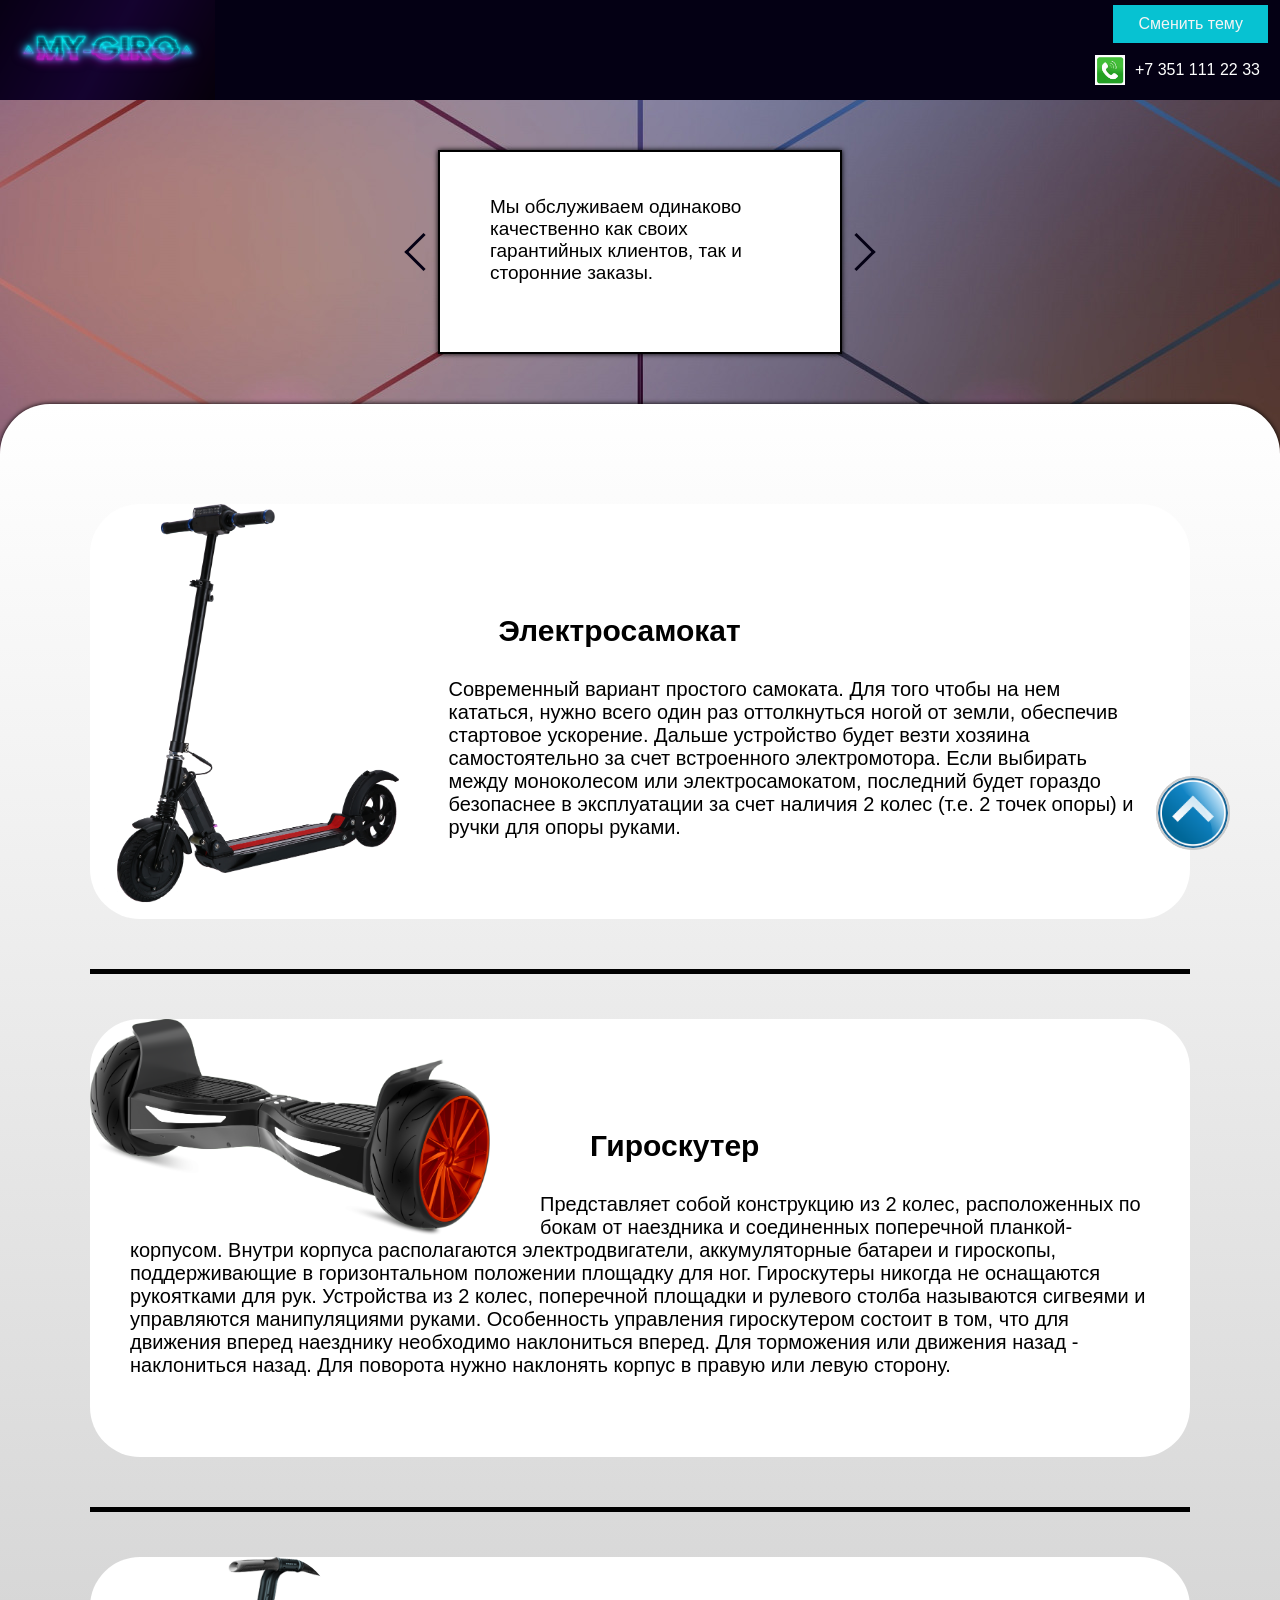
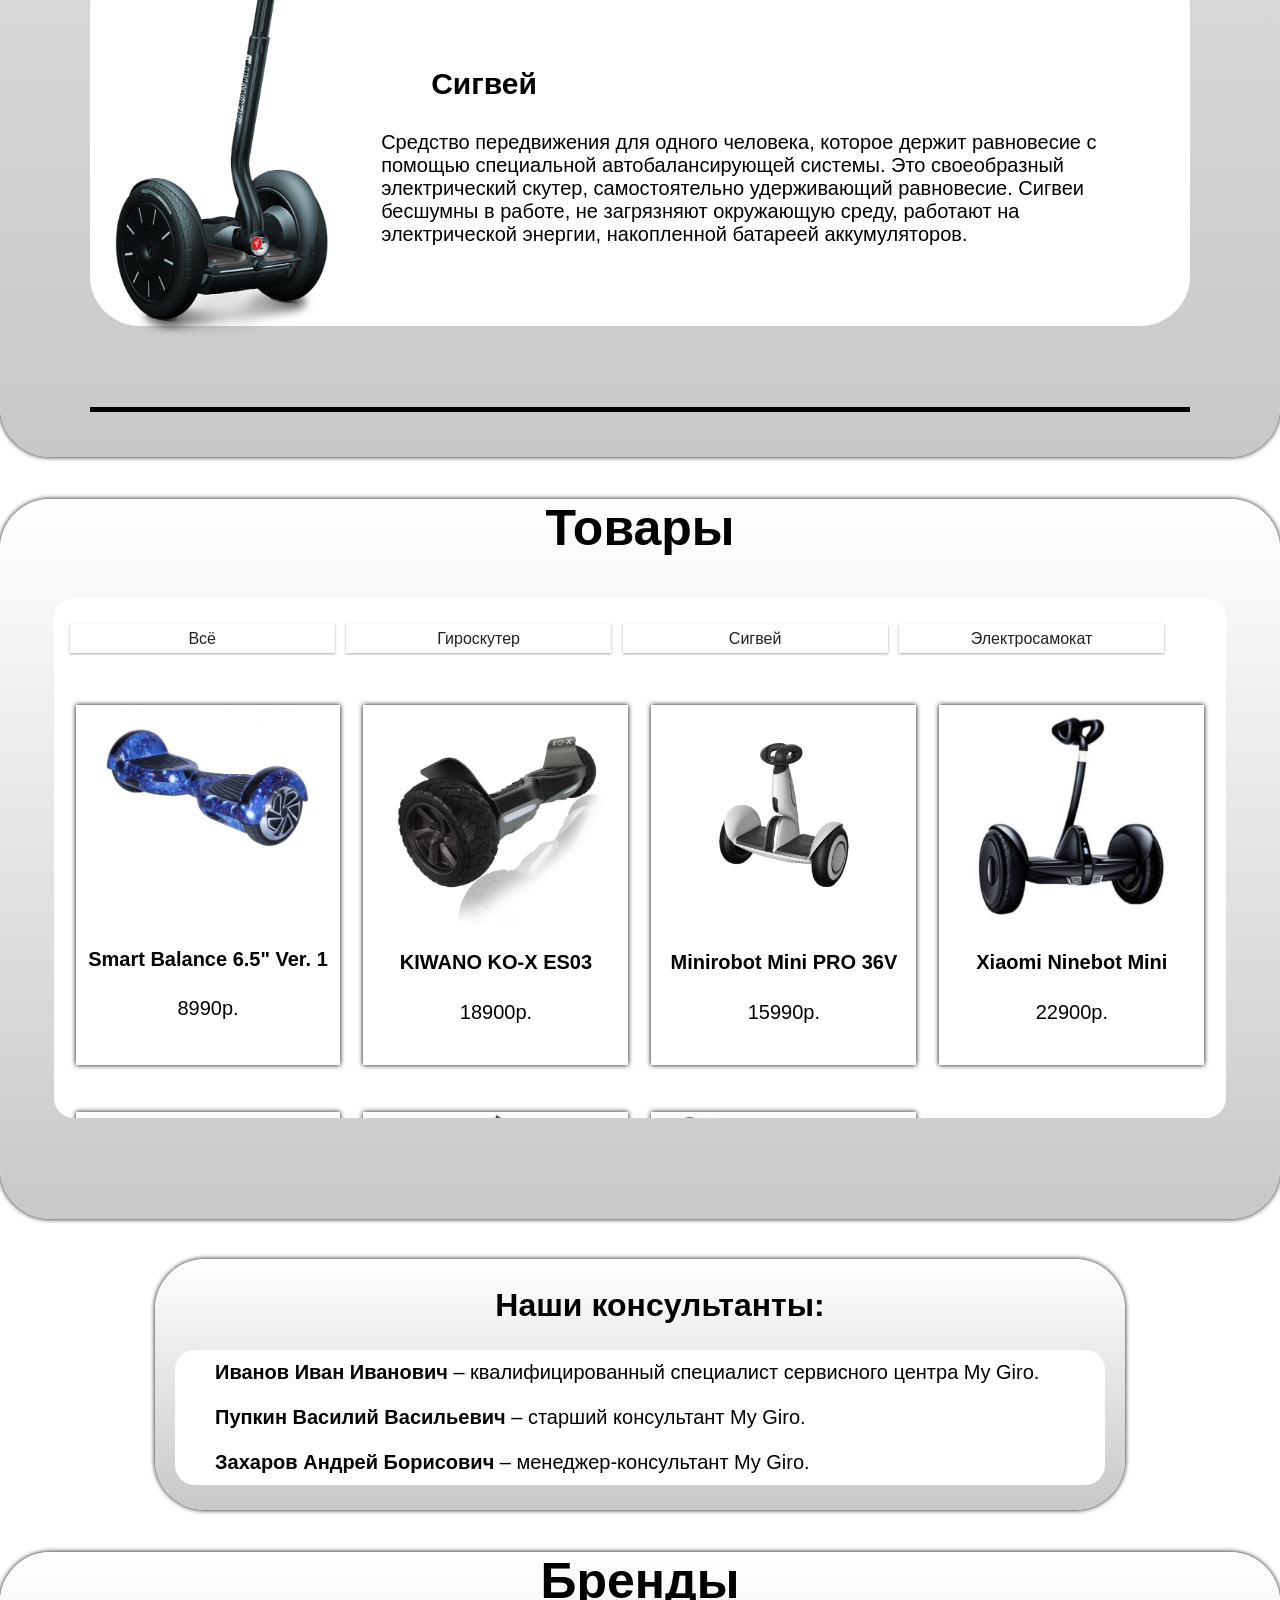
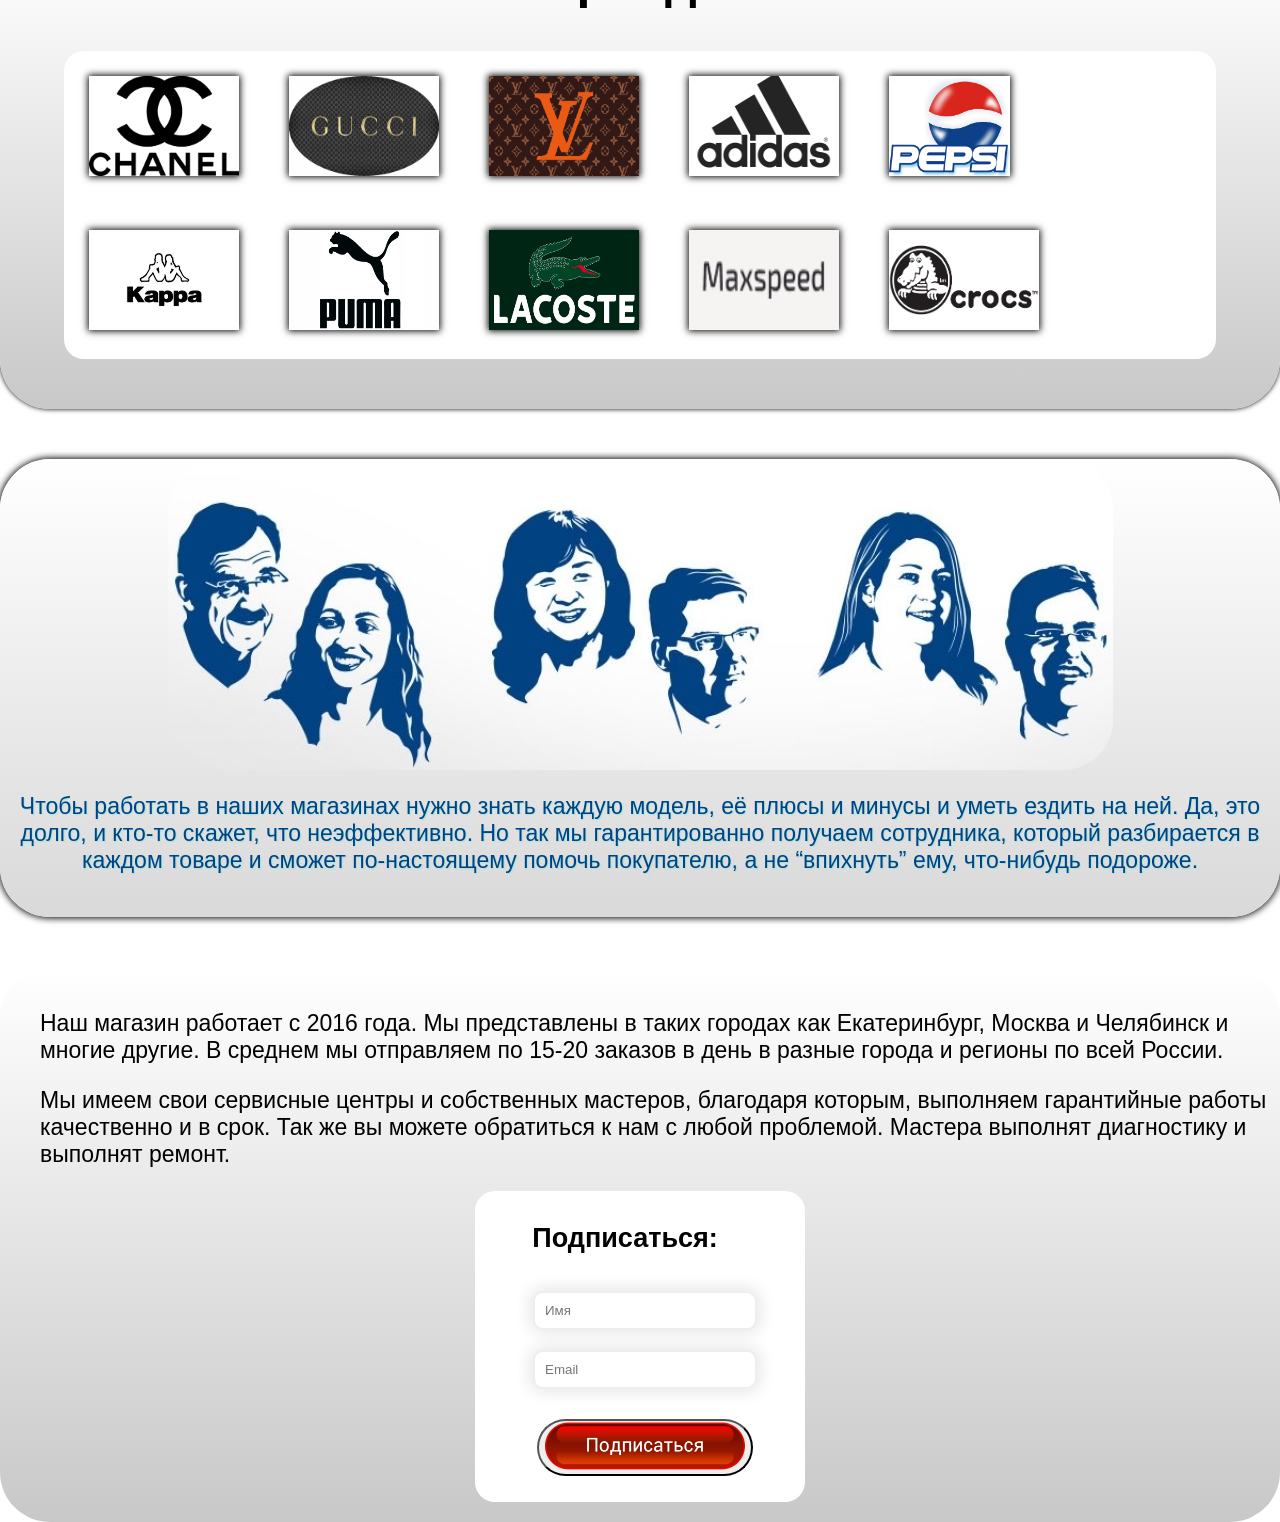
==== commit 1c70cfd4: "f" ====
--- a/index.html
+++ b/index.html
@@ -15,7 +15,7 @@
             <img src="img/logo.png" alt="" class="logo-img" />
         </div>
         <!-- Кнопка смены темы -->
-        <button class="btn-toggle">Смена темы</button>
+        <div class="theme-button" id="theme-button">Сменить тему</div>
         <!-- Телефон -->
         <div class="phone">
             <input type="image" src="img/call.jpg" alt="Позвонить" class="call" />
--- a/master.css
+++ b/master.css
@@ -1,447 +1,642 @@
 /* Стили для тела */
+
 body {
-  margin: 0 auto;
-  font-family: "Comic Sans MS", sans-serif;
-  background-image: url(img/fone.jpg);
-  background-position: center;
-  background-attachment: fixed;
-}
+    margin: 0 auto;
+    font-family: "Comic Sans MS", sans-serif;
+    background-image: url(img/fone.jpg);
+    color: black;
+    background-position: center;
+    background-attachment: fixed;
+}
+
+
+/* Кнопка по смене темы */
+
+.theme-button {
+    position: absolute;
+    right: 12px;
+    top: 5px;
+    display: inline-block;
+    padding: 10px 25px;
+    cursor: pointer;
+    color: #f4f4f4;
+    background: rgb(7, 194, 210);
+}
+
+
+/* Кнопка по смене темы при наведении */
+
+.theme-button:hover {
+    background: #555;
+}
+
+
 /* Стили для шапки */
+
 header {
-  background-color: #040014;
-  width: 100%;
-  height: 100px;
-  padding: 0;
-  display: flex;
-  justify-content: space-between;
-}
+    background-color: #040014;
+    width: 100%;
+    height: 100px;
+    padding: 0;
+    display: flex;
+    justify-content: space-between;
+}
+
+
 /* Стили для логотипа */
+
 .logo-img {
-  height: 100px;
-  width: 100%;
-  margin-right: 15px;
-}
+    height: 100px;
+    width: 100%;
+    margin-right: 15px;
+}
+
+
 /* Стили для блока с номером телефона */
+
 .phone {
-  display: flex;
-  align-items: center;
-  margin-right: 20px;
-}
+    display: flex;
+    align-items: center;
+    margin-right: 20px;
+    margin-top: 40px;
+}
+
+
 /* Картинка к номеру телефона */
+
 .call {
-  height: 30px;
-  margin: 5px 10px;
-}
+    height: 30px;
+    margin: 5px 10px;
+}
+
+
 /* Номер телефона */
+
 .number {
-  text-decoration: none;
-  color: white;
-}
+    text-decoration: none;
+    color: white;
+}
+
+
 /* Слайдер */
+
 .carousel-wrapper {
-  height: 200px;
-  position: relative;
-  width: 400px;
-  margin: 50px auto;
-  border: solid 2px;
-  box-shadow: 0 0 5px;
-  background-color: white;
-}
+    height: 200px;
+    position: relative;
+    width: 400px;
+    margin: 50px auto;
+    border: solid 2px;
+    box-shadow: 0 0 5px;
+    background-color: white;
+}
+
 .carousel-item {
-  position: absolute;
-  top: 0;
-  bottom: 0;
-  left: 0;
-  right: 0;
-  padding: 25px 50px;
-  opacity: 0;
-  transition: all 0.5s ease-in-out;
-  margin: auto;
-}
+    position: absolute;
+    top: 0;
+    bottom: 0;
+    left: 0;
+    right: 0;
+    padding: 25px 50px;
+    opacity: 0;
+    transition: all 0.5s ease-in-out;
+    margin: auto;
+}
+
+
 /* Слайд */
+
 .arrow {
-  border: solid #040014;
-  border-width: 0 3px 3px 0;
-  display: inline-block;
-  padding: 12px;
-}
+    border: solid #040014;
+    border-width: 0 3px 3px 0;
+    display: inline-block;
+    padding: 12px;
+}
+
+
 /* Предыдущий слайд */
+
 .arrow-prev {
-  left: -30px;
-  position: absolute;
-  top: 50%;
-  transform: translateY(-50%) rotate(135deg);
-}
+    left: -30px;
+    position: absolute;
+    top: 50%;
+    transform: translateY(-50%) rotate(135deg);
+}
+
+
 /* Следующий слайд */
+
 .arrow-next {
-  right: -30px;
-  position: absolute;
-  top: 50%;
-  transform: translateY(-50%) rotate(-45deg);
+    right: -30px;
+    position: absolute;
+    top: 50%;
+    transform: translateY(-50%) rotate(-45deg);
 }
 
 [id^="item"] {
-  display: none;
-}
+    display: none;
+}
+
 .item-1 {
-  z-index: 2;
-  opacity: 1;
-}
-*:target ~ .item-1 {
-  opacity: 0;
-}
-#item-1:target ~ .item-1 {
-  opacity: 1;
-}
-#item-2:target ~ .item-2,
-#item-3:target ~ .item-3,
-#item-4:target ~ .item-4 {
-  z-index: 4;
-  opacity: 1;
-}
+    z-index: 2;
+    opacity: 1;
+}
+
+*:target~.item-1 {
+    opacity: 0;
+}
+
+#item-1:target~.item-1 {
+    opacity: 1;
+}
+
+#item-2:target~.item-2,
+#item-3:target~.item-3,
+#item-4:target~.item-4 {
+    z-index: 4;
+    opacity: 1;
+}
+
 .slider {
-  font-size: 19px;
-}
+    font-size: 19px;
+}
+
 .article {
-  display: flex;
-  flex-direction: column;
-  flex-basis: auto; /* Устанавливает начальный размер элемента в зависимости от его содержимого */
-}
+    display: flex;
+    flex-direction: column;
+    flex-basis: auto;
+    /* Устанавливает начальный размер элемента в зависимости от его содержимого */
+}
+
 .article-body {
-  display: flex;
-  flex: 1;
-  flex-direction: column;
-}
+    display: flex;
+    flex: 1;
+    flex-direction: column;
+}
+
 .article-content {
-  flex: 1; /* Содержимое заполняет все оставшееся место, тем самым прижимая информационную панель к нижней части */
-}
+    flex: 1;
+    /* Содержимое заполняет все оставшееся место, тем самым прижимая информационную панель к нижней части */
+}
+
+
 /* Блок с особенностями гироскутеров, электросамокатов и сигвеев */
+
 .wrapper {
-  width: auto;
-  margin: 0 auto;
-  display: flex;
-}
+    width: auto;
+    margin: 0 auto;
+    display: flex;
+}
+
 .content {
-  max-width: 1300px;
-  min-width: 100px;
-  padding: 20px;
-  background-color: white;
-  margin: 0 auto;
-  background: linear-gradient(180deg, white, rgb(200, 200, 200));
-  border-radius: 50px;
-  box-shadow: 0 0 5px;
-}
+    max-width: 1300px;
+    min-width: 100px;
+    padding: 20px;
+    background-color: white;
+    margin: 0 auto;
+    background: linear-gradient(180deg, white, rgb(200, 200, 200));
+    border-radius: 50px;
+    box-shadow: 0 0 5px;
+}
+
 .container {
-  display: flex;
-  flex-direction: column;
-  margin: 30px 70px;
-}
+    display: flex;
+    flex-direction: column;
+    margin: 30px 70px;
+}
+
+
+/* Блок с примерами продуктов */
+
 .item {
-  max-width: 1300px;
-  min-width: none;
-  box-shadow: 0 5px;
-  padding: 50px 0;
-}
+    max-width: 1300px;
+    min-width: none;
+    box-shadow: 0 5px;
+    padding: 50px 0;
+}
+
+
+/* Стили для картинок примеров */
+
 .example {
-  display: flex;
-  float: left;
-  width: auto;
-  max-height: 400px;
-  max-width: 400px;
-  margin-right: 50px;
-  border-radius: 50px;
-}
+    display: flex;
+    float: left;
+    width: auto;
+    max-height: 400px;
+    max-width: 400px;
+    margin-right: 50px;
+    border-radius: 50px;
+}
+
+
+/* Текст примеров */
+
 .item-text {
-  align-items: center;
-  width: 100%;
-  background-color: white;
-  padding: 80px 0;
-  border-radius: 50px;
-}
+    align-items: center;
+    width: 100%;
+    background-color: white;
+    padding: 80px 0;
+    border-radius: 50px;
+}
+
+
 /* Оформление заголовков статей */
+
 h3.title {
-  display: flex;
-  font-size: 30px;
-  padding-left: 50px;
-}
+    display: flex;
+    font-size: 30px;
+    padding-left: 50px;
+}
+
+
 /* Оформление текста статей */
+
 p.item-p {
-  font-size: 20px;
-  margin: 0 40px;
-}
+    font-size: 20px;
+    margin: 0 40px;
+}
+
+
 /* Оформление заголовка раздела с товарами */
+
 h2 {
-  text-align: center;
-  font-size: 50px;
-}
+    text-align: center;
+    font-size: 50px;
+}
+
+
 /* Блок с товарами */
+
 .products {
-  background: linear-gradient(180deg, white, rgb(200, 200, 200));
-  padding-bottom: 1px;
-  border-radius: 50px;
-  box-shadow: 0 0 5px;
-}
+    background: linear-gradient(180deg, white, rgb(200, 200, 200));
+    padding-bottom: 1px;
+    border-radius: 50px;
+    box-shadow: 0 0 5px;
+}
+
+
+/* Список товаров */
+
 .products-items {
-  width: 90%;
-  margin: 0 auto;
-  overflow: auto scroll;
-  height: 500px;
-  margin-bottom: 100px;
-  background-color: white;
-  padding: 20px 10px 0 10px;
-}
+    width: 90%;
+    margin: 0 auto;
+    overflow: auto scroll;
+    height: 500px;
+    margin-bottom: 100px;
+    background-color: white;
+    padding: 20px 10px 0 10px;
+    border-radius: 20px;
+}
+
+
 /* Оформление фильтра */
+
 label {
-  width: 22%;
-  text-align: center;
-  background: #ffffff;
-  box-shadow: 0 1px 3px rgba(0, 0, 0, 0.12), 0 1px 2px rgba(0, 0, 0, 0.24);
-  color: #222222;
-  padding: 0.5%;
-  margin: 0.5%;
-  cursor: pointer;
-  float: left;
-}
+    width: 22%;
+    text-align: center;
+    background: #ffffff;
+    box-shadow: 0 1px 3px rgba(0, 0, 0, 0.12), 0 1px 2px rgba(0, 0, 0, 0.24);
+    color: #222222;
+    padding: 0.5%;
+    margin: 0.5%;
+    cursor: pointer;
+    float: left;
+}
+
+
+/* Удаление маркера списков */
+
 .product {
-  display: none;
-}
-input[type="radio"][id="all"]:checked + label {
-  background-color: gainsboro;
-}
-input[type="radio"][id="elsam"]:checked + label {
-  background-color: gainsboro;
-}
-input[type="radio"][id="elsam"]:checked ~ .seegway,
-input[type="radio"][id="elsam"]:checked ~ .gyro {
-  width: 0;
-  height: 0;
-  padding: 0;
-  margin: 0;
-  opacity: 0;
-}
-input[type="radio"][id="gyro"]:checked + label {
-  background-color: gainsboro;
-}
-input[type="radio"][id="gyro"]:checked ~ .seegway,
-input[type="radio"][id="gyro"]:checked ~ .elsam {
-  width: 0;
-  height: 0;
-  padding: 0;
-  margin: 0;
-  opacity: 0;
-}
-input[type="radio"][id="seegway"]:checked + label {
-  background-color: gainsboro;
-}
-input[type="radio"][id="seegway"]:checked ~ .gyro,
-input[type="radio"][id="seegway"]:checked ~ .elsam {
-  width: 0;
-  height: 0;
-  padding: 0;
-  margin: 0;
-  opacity: 0;
-}
+    display: none;
+}
+
+
+/* Кнопки фильтров */
+
+input[type="radio"][id="all"]:checked+label {
+    background-color: gainsboro;
+}
+
+input[type="radio"][id="elsam"]:checked+label {
+    background-color: gainsboro;
+}
+
+input[type="radio"][id="elsam"]:checked~.seegway,
+input[type="radio"][id="elsam"]:checked~.gyro {
+    width: 0;
+    height: 0;
+    padding: 0;
+    margin: 0;
+    opacity: 0;
+}
+
+input[type="radio"][id="gyro"]:checked+label {
+    background-color: gainsboro;
+}
+
+input[type="radio"][id="gyro"]:checked~.seegway,
+input[type="radio"][id="gyro"]:checked~.elsam {
+    width: 0;
+    height: 0;
+    padding: 0;
+    margin: 0;
+    opacity: 0;
+}
+
+input[type="radio"][id="seegway"]:checked+label {
+    background-color: gainsboro;
+}
+
+input[type="radio"][id="seegway"]:checked~.gyro,
+input[type="radio"][id="seegway"]:checked~.elsam {
+    width: 0;
+    height: 0;
+    padding: 0;
+    margin: 0;
+    opacity: 0;
+}
+
+
 /* оформление плиток */
+
 .tile {
-  width: 23%;
-  height: 350px;
-  float: left;
-  transition: all 1s;
-  margin: 0.5%;
-  padding: 0.5%;
-  margin-top: 40px;
-}
-.products-items {
-  border-radius: 20px;
-}
+    width: 23%;
+    height: 350px;
+    float: left;
+    transition: all 1s;
+    margin: 0.5%;
+    padding: 0.5%;
+    margin-top: 40px;
+}
+
+
+/* Товар */
+
 .item-product {
-  max-width: 280;
-  height: 360px;
-  box-shadow: 0 0 5px;
-}
+    max-width: 280;
+    height: 360px;
+    box-shadow: 0 0 5px;
+}
+
+
 /* Оформление картинок в плитках */
+
 .img-product {
-   display: flex;
-   max-width: 220px;
-   height: auto;
-   margin: 0 auto;
-}
+    display: flex;
+    max-width: 220px;
+    height: auto;
+    margin: 0 auto;
+}
+
+
+/* Картинки товаров */
+
 .product-img {
-  overflow: hidden;
-}
+    overflow: hidden;
+}
+
+
 /* Увеличение плиток при наведении */
+
 .tile:hover {
-  transform: scale(1.05);
-}
+    transform: scale(1.05);
+}
+
+
 /* Оформление названия и цены товара */
+
 .name-price {
-  margin: 0;
-  font-size: 20px;
-  text-align: center;
-  background-color: rgba(255, 255, 255, 0);
-}
+    margin: 0;
+    font-size: 20px;
+    text-align: center;
+    background-color: rgba(255, 255, 255, 0);
+}
+
 .name-price1 {
-  margin: 0;
-  padding-top: 70px;
-  font-size: 20px;
-  text-align: center;
-  background-color: rgba(255, 255, 255, 0);
-}
+    margin: 0;
+    padding-top: 70px;
+    font-size: 20px;
+    text-align: center;
+    background-color: rgba(255, 255, 255, 0);
+}
+
+
 /* Размер названий товаров */
+
 h4 {
-  font-size: 20px;
-}
+    font-size: 20px;
+}
+
+
 /* Блок с информацией он кунсультантах */
+
 .consultation {
-  background: linear-gradient(180deg, white, rgb(200, 200, 200));
-  height: 250px;
-  margin: 0 auto;
-  border-radius: 50px;
-  box-shadow: 0 0 5px;
-  width: 930px;
-  margin-top: 40px;
-  padding-top: 1px;
-  padding-left: 20px;
-  padding-right: 20px;
-}
+    background: linear-gradient(180deg, white, rgb(200, 200, 200));
+    height: 250px;
+    margin: 0 auto;
+    border-radius: 50px;
+    box-shadow: 0 0 5px;
+    width: 930px;
+    margin-top: 40px;
+    padding-top: 1px;
+    padding-left: 20px;
+    padding-right: 20px;
+}
+
+
 /* Оформление заголовка блока с информацией о консультантах */
+
 h2.consultation-title {
-  font-size: 32px;
-  margin-left: 40px;
-}
+    font-size: 32px;
+    margin-left: 40px;
+}
+
+
 /* Список консультантов */
+
 .consultation-ul {
-  background-color: rgb(255, 255, 255);
-  width: 890px;
-  border-radius: 20px;
-}
+    background-color: rgb(255, 255, 255);
+    width: 890px;
+    border-radius: 20px;
+}
+
 li.consultation-list {
-  font-size: 20px;
-  line-height: 45px;
-  list-style-type: none;
-}
+    font-size: 20px;
+    line-height: 45px;
+    list-style-type: none;
+}
+
+
 /* Оформление имен консультантов */
+
 .consultation-name {
-  font-weight: 600;
-}
+    font-weight: 600;
+}
+
+
 /* Блок с брендами */
+
 .brands {
-  height: auto;
-  width: auto;
-  border-radius: 50px;
-  box-shadow: 0 0 5px;
-  background: linear-gradient(180deg, white, rgb(200, 200, 200));
-  padding-bottom: 50px;
-  margin-bottom: 50px;
-}
+    height: auto;
+    width: auto;
+    border-radius: 50px;
+    box-shadow: 0 0 5px;
+    background: linear-gradient(180deg, white, rgb(200, 200, 200));
+    padding-bottom: 50px;
+    margin-bottom: 50px;
+}
+
+
+/* Список брендов */
+
 .brands-pic {
-  display: flex;
-  flex-flow: row wrap;
-  background-color: rgba(255, 255, 255, 1);
-  width: 90%;
-  margin: 0 auto;
-  border-radius: 20px;
-}
+    display: flex;
+    flex-flow: row wrap;
+    background-color: rgba(255, 255, 255, 1);
+    width: 90%;
+    margin: 0 auto;
+    border-radius: 20px;
+}
+
+
 /* Увеличение картинок брендов при наведении */
+
 .brands-pic-img:hover {
-  transform: scale(1.05);
-}
+    transform: scale(1.05);
+}
+
+
 /* Оформление картинок с брендами */
+
 .brands-pic-img {
-  max-width: 150px;
-  height: 100px;
-  margin: 20px;
-  box-shadow: 0 0 7px 1px;
-}
+    max-width: 150px;
+    height: 100px;
+    margin: 20px;
+    box-shadow: 0 0 7px 1px;
+}
+
 .brands-pic-box {
-  margin: 5px;
-}
+    margin: 5px;
+}
+
+
 /* Блок с полезной информацией */
+
 .personal {
-  box-shadow: 0 0 7px 1px;
-  background: linear-gradient(180deg, white, rgb(217, 217, 217));
-  border-radius: 50px;
-  padding-bottom: 20px;
-  margin-bottom: 50px;
-}
+    box-shadow: 0 0 7px 1px;
+    background: linear-gradient(180deg, white, rgb(217, 217, 217));
+    border-radius: 50px;
+    padding-bottom: 20px;
+    margin-bottom: 50px;
+}
+
+
 /* Оформление картинки в блоке с полезной информацией */
+
 .personal-img {
-  border-radius: 50px;
-  margin: 0 auto;
-  display: block;
-}
+    border-radius: 50px;
+    margin: 0 auto;
+    display: block;
+}
+
+
 /* Оформление текста с полезной информацией */
+
 p.personal-p {
-  font-size: 23px;
-  color: rgb(1, 66, 130);
-  text-align: center;
-  text-shadow: 1px 1px 1px rgba(101, 235, 226, 0.5);
-}
+    font-size: 23px;
+    color: rgb(1, 66, 130);
+    text-align: center;
+    text-shadow: 1px 1px 1px rgba(101, 235, 226, 0.5);
+}
+
+
 /* Блок с краткой информацией о компании */
+
 .info {
-  padding: 20px 0;
-  background: linear-gradient(180deg, white, rgb(200, 200, 200));
-  border-radius: 50px;
-}
+    padding: 20px 0;
+    background: linear-gradient(180deg, white, rgb(200, 200, 200));
+    border-radius: 50px;
+}
+
+
 /* Список с информацией */
+
 li.info-list {
-  list-style-type: none;
-}
+    list-style-type: none;
+}
+
+
 /* Текст информации */
+
 .info-p {
-  font-size: 23px;
-}
+    font-size: 23px;
+}
+
+
 /* Удаление маркера слева у списка*/
+
 li.subscribe {
-  list-style-type: none;
-}
+    list-style-type: none;
+}
+
+
 /* Оформление полей формы для подписки */
+
 input.subscribe {
-  width: 200px;
-  padding: 10px;
-  margin: 10px 0;
-  border: 2px solid #eee;
-  box-shadow: 0 0 15px 4px rgba(0, 0, 0, 0.09);
-  border-radius: 10px;
-}
-*,
-*:before,
-*:after {
-  box-sizing: border-box;
-}
+    width: 200px;
+    padding: 10px;
+    margin: 10px 0;
+    border: 2px solid #eee;
+    box-shadow: 0 0 15px 4px rgba(0, 0, 0, 0.09);
+    border-radius: 10px;
+}
+
+
 /* Блок с формой */
+
 .form-block {
-  width: 300px;
-  text-align: center;
-  margin: 0 auto;
-  padding: 5px 30px 10px 0;
-  background-color: white;
-  border-radius: 20px;
-}
+    width: 300px;
+    text-align: center;
+    margin: 0 auto;
+    padding: 5px 30px 10px 0;
+    background-color: white;
+    border-radius: 20px;
+}
+
+
 /* Заголовок для подписки */
+
 h3.form-title {
-  font-size: 27px;
-  padding-left: 50px;
-}
+    font-size: 27px;
+    text-align: center;
+}
+
+
 /* Оформление кнопки подписки */
+
 button.subscribe {
-  border-radius: 50px;
-  margin-top: 20px;
-}
+    border-radius: 50px;
+    margin-top: 20px;
+}
+
+
 /* Картинка для кнопки */
+
 img.subscribe {
-  width: 200px;
-  height: auto;
-}
+    width: 200px;
+    height: auto;
+}
+
+
 /* Оформление кнопки наверх */
+
 .topbutton {
-  width: 70px;
-  height: 70px;
-  border: 2px solid #ccc;
-  background: #f7f7f7;
-  position: fixed;
-  bottom: 50px;
-  right: 50px;
-  cursor: pointer;
-  border-radius: 50px;
-}
+    width: 70px;
+    height: 70px;
+    border: 2px solid #ccc;
+    background: #f7f7f7;
+    position: fixed;
+    bottom: 50px;
+    right: 50px;
+    cursor: pointer;
+    border-radius: 50px;
+}
